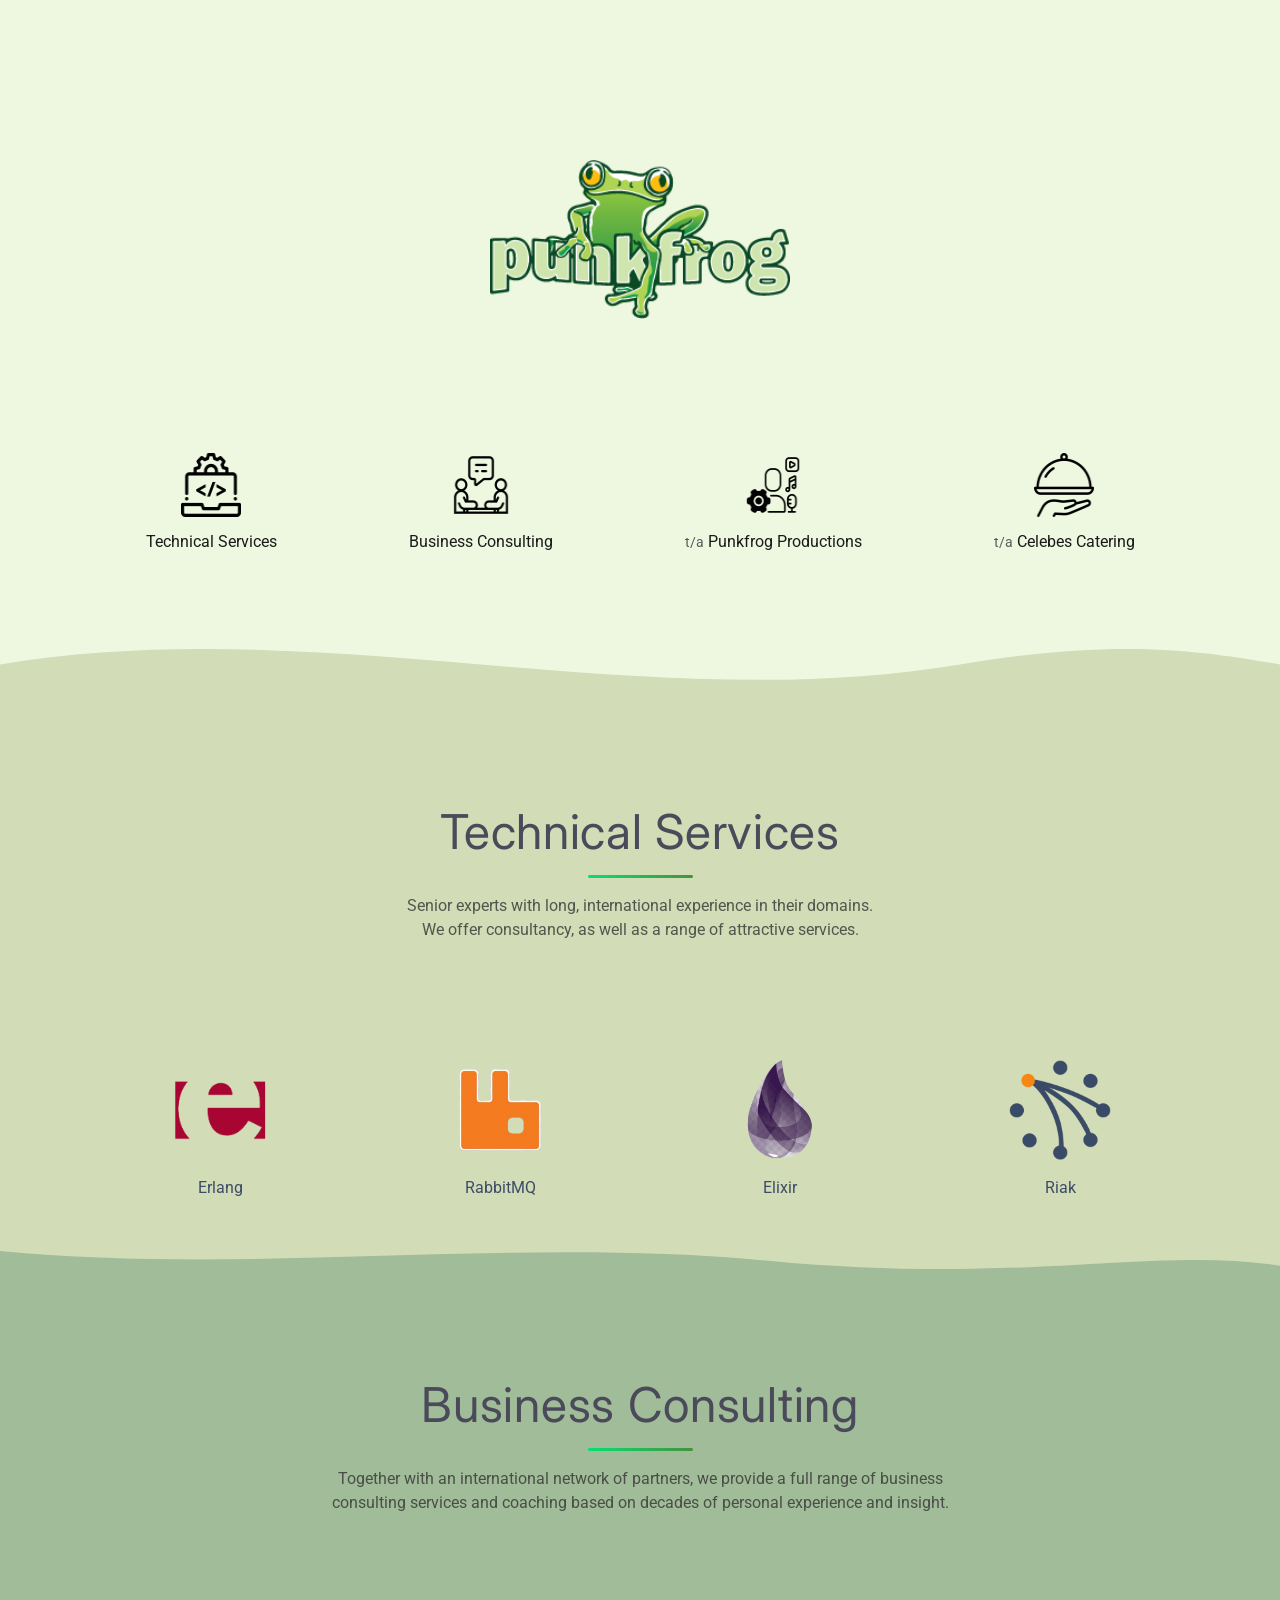
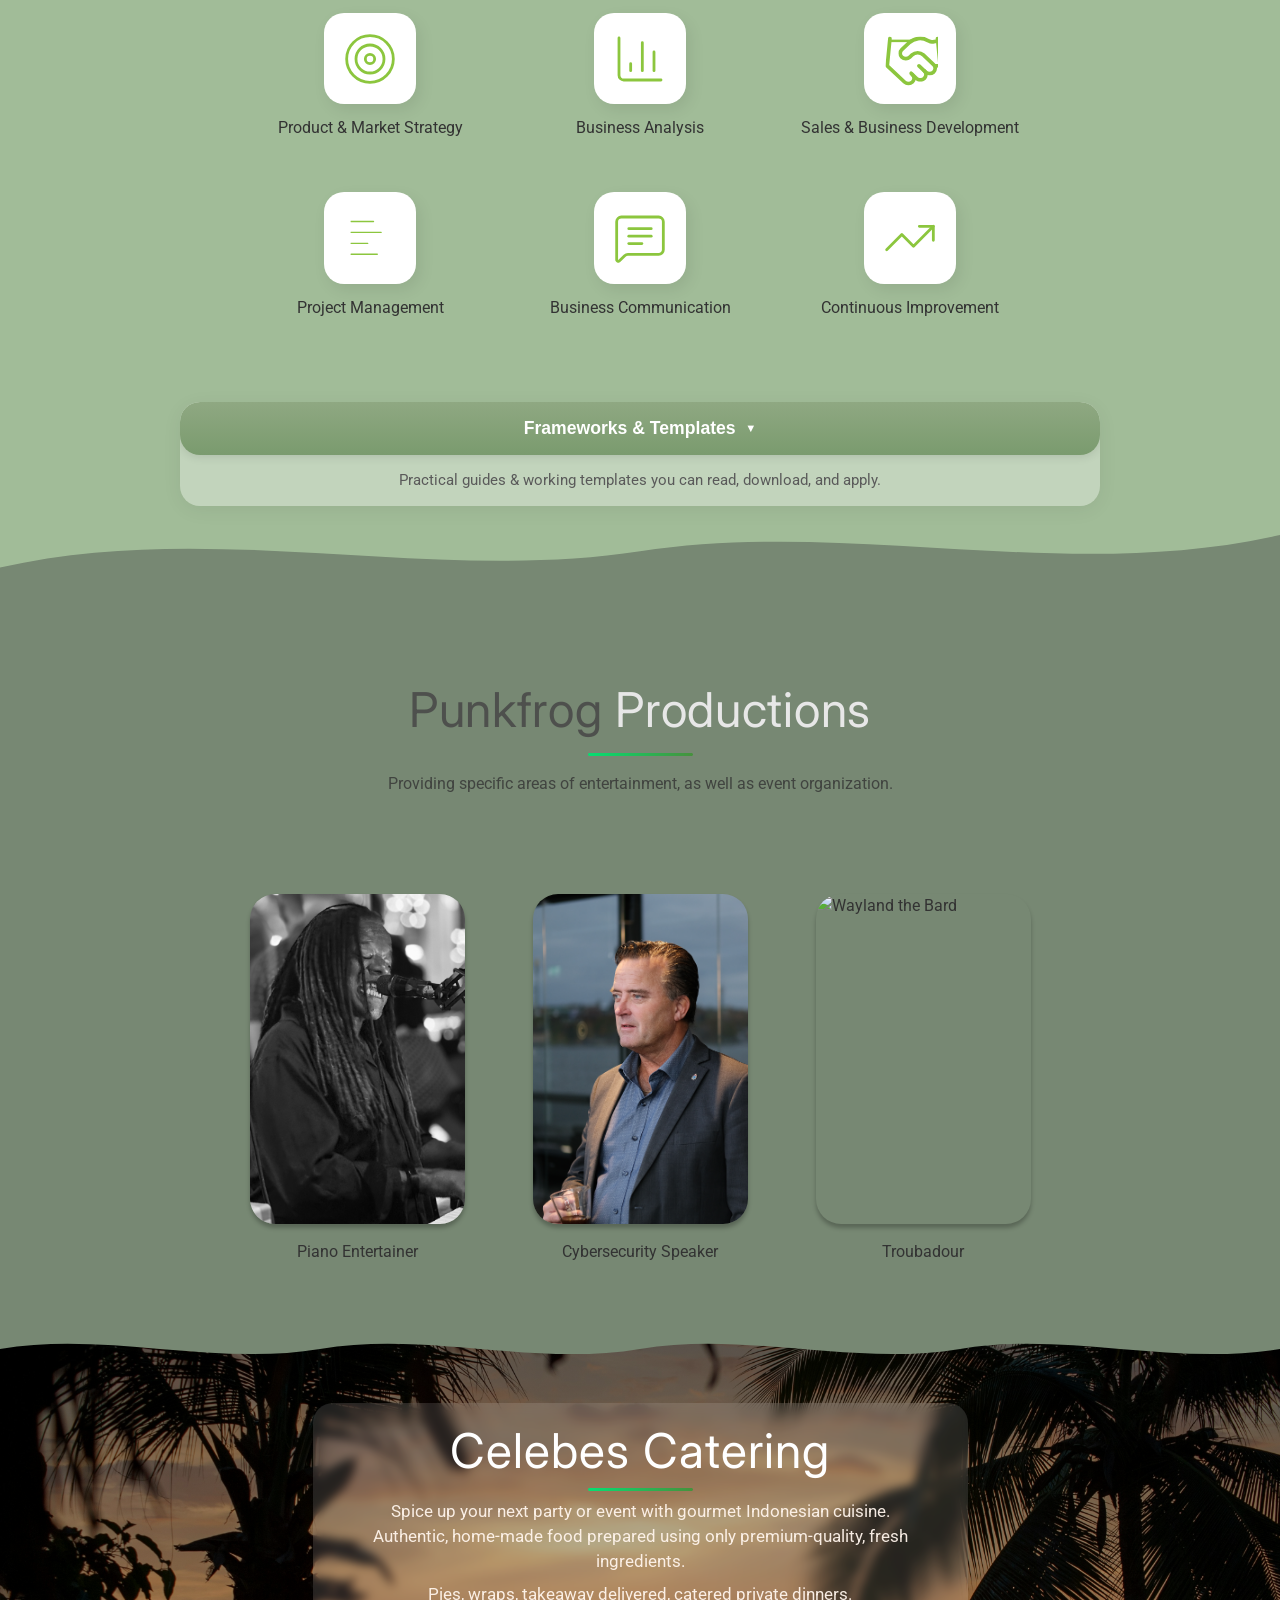
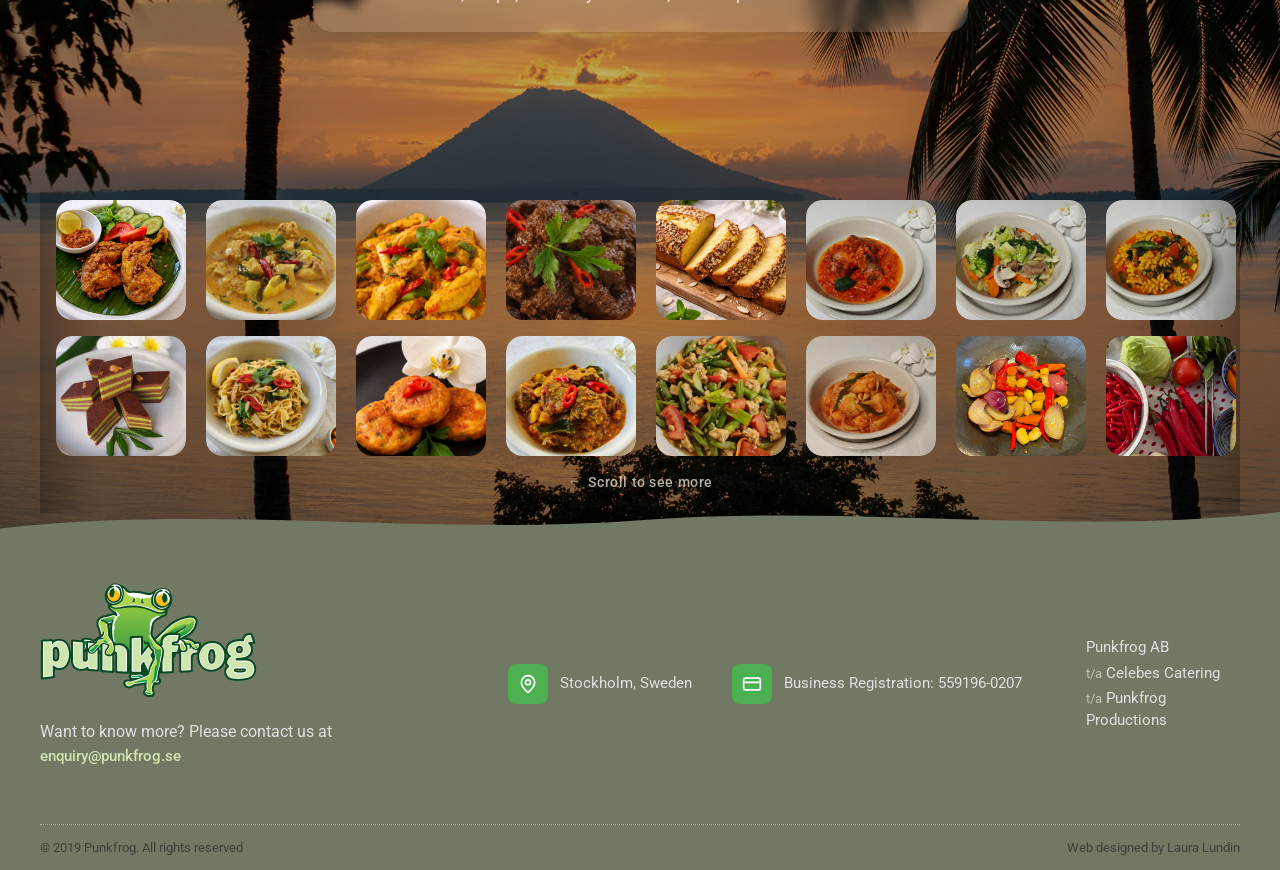
==== index.html @ 9a897f87 "fix carousel" ====
<!DOCTYPE html>
<html lang="en" class="scroll-smooth">

<head>
    <meta charset="UTF-8">
    <meta name="viewport" content="width=device-width, initial-scale=1.0">
    <title>Punkfrog</title>
    <link rel="preconnect" href="https://fonts.googleapis.com">
    <link rel="preconnect" href="https://fonts.gstatic.com" crossorigin>
    <link href="https://fonts.googleapis.com/css2?family=Inter:wght@400;500;600&family=Roboto:wght@400;500&display=swap"
        rel="stylesheet">
    <link rel="stylesheet" href="./style.css">
</head>

<body>
    <!-- ========================================== Hero Section ========================================== -->
    <header id="hero-section">
        <div class="hero-top-row">
            <img src="./Images/PF-logo-Color/pfLogo_XL.png" class="logo" alt="Punkfrog logo">
        </div>
        <nav class="business-lines-container" id="main-nav-menu" aria-label="Main business areas">
            <ul>
                <li class="business-line">
                    <a href="#tech-services-section">
                        <img src="./Images/business-lines-icons/technical-service.png" class="business-line-icon"
                            alt="Technical Services">
                        <span>Technical Services</span></a>
                </li>
                <li class="business-line">
                    <a href="#business-consulting-section">
                        <img src="./Images/business-lines-icons/consulting.png" class="business-line-icon"
                            alt="Business Consulting">
                        <span>Business Consulting</span></a>
                </li>

                <li class="business-line">
                    <a href="#production-section">
                        <img src="./Images/business-lines-icons/pf-production.png" class="business-line-icon"
                            alt="Production">
                        <span><span class="business-line-ta-prefix">t/a</span> Punkfrog Productions</span></a>
                </li>

                <li class="business-line">
                    <a href="#catering-section">
                        <img src="./Images/business-lines-icons/catering.png" class="business-line-icon" alt="Catering">
                        <span><span class="business-line-ta-prefix">t/a</span> Celebes Catering</span></a>
                </li>

            </ul>
        </nav>


        <!-- <button type="button" class="enquiry-button" aria-controls="enquiry-form">
            <img src="./Images/Enquiry-button-icon.svg" class="enquiry-button-icon" alt="Enquiry button icon">
            <span>Enquiry</span>
        </button> -->

    </header>


    <button type="button" class="hamburger-button" id="hamburger-button" aria-label="Open menu" aria-expanded="false"
        aria-controls="hamburger-menu-panel">
        <span class="hamburger-bar"></span>
        <span class="hamburger-bar"></span>
        <span class="hamburger-bar"></span>
    </button>
    <div class="hamburger-menu-panel" id="hamburger-menu-panel" aria-hidden="true">
        <ul>
            <li><a href="#tech-services-section">Technical Services</a></li>
            <li><a href="#business-consulting-section">Business Consulting</a></li>
            <li><a href="#production-section">t/a Punkfrog Productions</a></li>
            <li><a href="#catering-section">t/a Celebes Catering</a></li>
            <li><a href="#footer">Contact</a></li>
        </ul>
    </div>

    <!-- Vector wave separator: hero → technical services -->
    <div class="wave-separator-1" aria-hidden="true">
        <svg class="wave-separator-shape-1" xmlns="http://www.w3.org/2000/svg" viewBox="0 0 1341 77" fill="none"
            preserveAspectRatio="none" aria-hidden="true">
            <path
                d="M0 16.1385C335.25 -39.7669 670.5 72.0439 1005.75 16.1385C1173.38 -11.8142 1257.19 2.16215 1341 16.1385V99.9966H0V16.1385Z"
                fill="#D2DCB6" />
        </svg>
    </div>

    <main>
        <!-- ====================================== Technical Services section ====================================== -->
        <section id="tech-services-section">
            <div class="section-title-container">
                <h2>Technical Services</h2>
                <img src="./Images/section-title-underline.svg" class="section-underline" alt="Section title underline">
                <p class="section-description">Senior experts with long, international experience in their domains.<br>
                    We offer consultancy, as well as a range of attractive services.<br>

                </p>
            </div>
            <!-- Technical services content container -->
            <div class="tech-services-content-container">

                <li>
                    <div class="tech-service-icon-container" aria-label="Erlang">
                        <img src="./Images/Tec-service-icons/erlang-logo.png" alt="Erlang logo">
                        <span>Erlang</span>
                    </div>
                </li>
                <li>
                    <div class="tech-service-icon-container" aria-label="Rabbit MQ">
                        <img src="./Images/Tec-service-icons/rabbitMQ-logo.png" alt="Rabbit MQ logo">
                        <span>RabbitMQ</span>
                    </div>
                </li>
                <li>
                    <div class="tech-service-icon-container" aria-label="Elixir">
                        <img src="./Images/Tec-service-icons/Elixir-logo.png" alt="Elixir logo">
                        <span>Elixir</span>
                    </div>
                </li>
                <li>
                    <div class="tech-service-icon-container" aria-label="Riak">
                        <img src="./Images/Tec-service-icons/riak-logo.png" alt="Riak logo">
                        <span>Riak</span>
                    </div>
                </li>
            </div>

            <!-- <button type="button" class="enquiry-button" aria-controls="enquiry-form">
                <img src="./Images/Enquiry-button-icon.svg" class="enquiry-button-icon" alt="Enquiry button icon">
                <span>Enquiry</span>
            </button> -->

        </section>

        <!-- Vector wave separator: tech services → business consulting -->
        <div class="wave-separator-2" aria-hidden="true">
            <svg class="wave-separator-shape-2" xmlns="http://www.w3.org/2000/svg" viewBox="0 0 1341 99" fill="none"
                preserveAspectRatio="none" aria-hidden="true">
                <path
                    d="M0 0C268.2 54.9432 536.4 -32.9659 804.6 21.9773C1072.8 76.9205 1206.9 -10.9886 1341 32.9659V98.8977H0V0Z"
                    fill="#A1BC98" />
            </svg>
        </div>

        <!-- ====================================== Business Consulting section ======================================= -->
        <section id="business-consulting-section">
            <div class="section-title-container">
                <h2>Business Consulting</h2>
                <img src="./Images/section-title-underline.svg" class="section-underline" alt="Section title underline">
                <p class="section-description">Together with an international network of partners, we provide a full
                    range of business<br>consulting services and coaching based on decades of personal experience and
                    insight.</p>
            </div>

            <div class="business-consulting-layout">
                <div class="business-consulting-content-container">
                    <li class="consulting-item" data-panel-title="Product & Market Strategy" data-panel-items="Validating product & market viability before investment.
                        |Aligning your product and market strategies.
                        |Strategic planning aligned with corporate goals.
">
                        <div class="business-consulting-icon">
                            <div class="business-consulting-icon-box">
                                <img src="./Images/Business-consulting-icons/Product-Market-strategy.svg"
                                    alt="Product & Market Strategy">
                            </div>
                            <span>Product & Market Strategy</span>
                        </div>
                    </li>
                    <li class="consulting-item" data-panel-title="Business Analysis" data-panel-items="Defining requirements and modelling the solution aided by business acumen and experience.

                        |Solution Modelling using Model-Based Software Engineering (MBSE) and Computer-Aided Software Engineering (CASE).
                        |Agile product ownership and management, or transitioning to SAFe.
                        ">
                        <div class="business-consulting-icon">
                            <div class="business-consulting-icon-box">
                                <img src="./Images/Business-consulting-icons/Business-analysis.svg"
                                    alt="Business Analysis">
                            </div>
                            <span>Business Analysis</span>
                        </div>
                    </li>
                    <li class="consulting-item" data-panel-title="Sales & Business Development" data-panel-items="International sales executive - greenfield or expansion.
                    |Designing an efficient sales process supported by CRM.
                    |Setting an effective sales strategy.
                   
                    ">
                        <div class="business-consulting-icon">
                            <div class="business-consulting-icon-box">
                                <img src="./Images/Business-consulting-icons/sales-bd.svg" alt="Sales & BD">
                            </div>
                            <span class="consulting-label-center">Sales & Business Development</span>
                        </div>
                    </li>
                    <li class="consulting-item" data-panel-title="Project Management" data-panel-items="Project rescue – getting back on track, if that is possible and feasible.
                        |Managing difficult projects with a focus on mitigating risk.
                        |Software projects can be delivered on time, and within budget!
                        
                        ">
                        <div class="business-consulting-icon">
                            <div class="business-consulting-icon-box">
                                <img src="./Images/Business-consulting-icons/project-management.svg"
                                    alt="Project Management">
                            </div>
                            <span>Project Management</span>
                        </div>
                    </li>
                    <li class="consulting-item" data-panel-title="Business Communications" data-panel-items="Swedish/English translations – technical, contractual, or business.

                        |Transforming complicated documents into clear, structured communication.
                        |Aligning market messaging with product strategy.
                        ">
                        <div class="business-consulting-icon">
                            <div class="business-consulting-icon-box">
                                <img src="./Images/Business-consulting-icons/business-communications.svg"
                                    alt="Business Communication">
                            </div>
                            <span>Business Communication</span>
                        </div>
                    </li>
                    <li class="consulting-item" data-panel-title="Continuous Improvement" data-panel-items="Establishing a continuous improvement cycle - workshop & coaching.
                    |Creating an effective meeting culture.
                    |Setting metrics to promote the right behaviour for achieving strategic goals.
                    
                     ">
                        <div class="business-consulting-icon">
                            <div class="business-consulting-icon-box">
                                <img src="./Images/Business-consulting-icons/contineous-improvment.svg"
                                    alt="Continuous Improvement">
                            </div>
                            <span>Continuous Improvement</span>
                        </div>
                    </li>
                </div>

                <aside class="business-consulting-detail-panel" id="consulting-detail-panel" aria-hidden="true">
                    <button type="button" class="panel-close-btn" id="consulting-panel-close"
                        aria-label="Close panel">×</button>
                    <h3 class="consulting-panel-title" id="consulting-panel-title"></h3>
                    <ul class="consulting-panel-list" id="consulting-panel-list"></ul>
                </aside>
            </div>

            <!-- Practical Frameworks and Guides (expandable) -->
            <div class="frameworks-wrapper" id="frameworks-wrapper">
                <button type="button" class="frameworks-trigger" id="frameworks-trigger" aria-expanded="false"
                    aria-controls="frameworks-content" aria-label="Show frameworks table">
                    <span class="frameworks-trigger-text">Frameworks & Templates</span>
                    <span class="frameworks-trigger-icon" aria-hidden="true">▼</span>
                </button>
                <p class="frameworks-subline">Practical guides & working templates you can read, download, and apply.
                </p>

                <div class="frameworks-content" id="frameworks-content" aria-hidden="true">
                    <div class="frameworks-table-wrap" role="region" aria-label="Frameworks overview">
                        <table class="frameworks-table">
                            <tbody>
                                <!-- Section 1: Understanding Value -->
                                <tr class="frameworks-section-header">
                                    <th scope="col" class="frameworks-header-num">1</th>
                                    <th scope="col" colspan="2" class="frameworks-header-text">
                                        <span class="frameworks-header-title">Understanding Value</span>
                                        <span class="frameworks-header-desc">Frameworks for clarifying markets,
                                            strategy, and what truly matters before acting</span>
                                    </th>
                                    <th scope="col" class="frameworks-view-header">View & Download</th>
                                    <th scope="col" class="frameworks-download-header" class="download-column">Download
                                    </th>
                                </tr>
                                <tr id="framework-1-1" class="frameworks-row frameworks-row-highlight">
                                    <td class="frameworks-id">1-1</td>
                                    <td class="frameworks-name">Market Value Chains™</td>
                                    <td class="frameworks-desc">A strategic framework for
                                        product and market alignment.</td>
                                    <td class="frameworks-view"><a href="./framework-pdfs/PFWP Market Value Chains.pdf"
                                            alt="Market Value Chains™ PDF" target="_blank" rel="noopener noreferrer"
                                            class="frameworks-download-link">PDF</a></td>
                                    <td class="frameworks-download"></td>
                                </tr>
                                <tr id="framework-1-2" class="frameworks-row">
                                    <td class="frameworks-id">1-2</td>
                                    <td class="frameworks-name">NewBiz™</td>
                                    <td class="frameworks-desc">A discipline for validating product & market viability
                                        before investment.</td>
                                    <td class="frameworks-view"><a href="./framework-pdfs/PFWP NewBiz.pdf"
                                            alt="NewBiz™ PDF" target="_blank" rel="noopener noreferrer"
                                            class="frameworks-download-link">PDF</a></td>
                                    <td class="frameworks-download"></td>
                                </tr>
                                <!-- Section 2: Understanding Behaviour -->
                                <tr class="frameworks-section-header">
                                    <th scope="col" class="frameworks-header-num">2</th>
                                    <th scope="col" colspan="2" class="frameworks-header-text">
                                        <span class="frameworks-header-title">Understanding Behaviour</span>
                                        <span class="frameworks-header-desc">How people, incentives, and organisational
                                            dynamics shape outcomes</span>
                                    </th>
                                    <th scope="col" class="frameworks-view-header">View & Download</th>
                                    <th scope="col" class="frameworks-download-header" class="download-column">Download
                                    </th>
                                </tr>
                                <tr id="framework-2-1" class="frameworks-row frameworks-row-highlight">
                                    <td class="frameworks-id">2-1</td>
                                    <td class="frameworks-name">Creathorn's Law™</td>
                                    <td class="frameworks-desc">Metrics shape behaviour to achieve goals.

                                    </td>
                                    <td class="frameworks-view"><a href="./framework-pdfs/PFWP Creathorn's Law.pdf"
                                            alt="Creathorn's Law™ PDF" target="_blank" rel="noopener noreferrer"
                                            class="frameworks-download-link">PDF</a></td>
                                    <td class="frameworks-download"></td>
                                </tr>
                                <tr id="framework-2-2" class="frameworks-row">
                                    <td class="frameworks-id">2-2</td>
                                    <td class="frameworks-name">Effective Meeting Culture</td>
                                    <td class="frameworks-desc">Structuring meetings to produce decisions, alignment,
                                        and action.
                                    </td>
                                    <td class="frameworks-view"></td>
                                    <td class="frameworks-download"></td>
                                </tr>
                                <!-- Section 3: Designing Execution -->
                                <tr class="frameworks-section-header">
                                    <th scope="col" class="frameworks-header-num">3</th>
                                    <th scope="col" colspan="2" class="frameworks-header-text">
                                        <span class="frameworks-header-title">Designing Execution</span>
                                        <span class="frameworks-header-desc">Structured systems that translate insight
                                            into action</span>
                                    </th>
                                    <th scope="col" class="frameworks-view-header">View & Download</th>
                                    <th scope="col" class="frameworks-download-header" class="download-column">Download
                                    </th>
                                </tr>
                                <tr id="framework-3-1" class="frameworks-row frameworks-row-highlight">
                                    <td class="frameworks-id">3-1</td>
                                    <td class="frameworks-name">Performance Metric Framework™</td>
                                    <td class="frameworks-desc">A behaviour-first approach to
                                        performance metrics.</td>
                                    <td class="frameworks-view"><a href="./framework-pdfs/PFWP Metric Framework.pdf"
                                            alt="Performance Metric Framework™ PDF" target="_blank"
                                            rel="noopener noreferrer" class="frameworks-download-link">PDF</a></td>
                                    <td class="frameworks-download"></td>
                                </tr>
                                <tr id="framework-3-2" class="frameworks-row">
                                    <td class="frameworks-id">3-2</td>
                                    <td class="frameworks-name">Punkfrog Sales Process™</td>
                                    <td class="frameworks-desc">A structured funnel process for effective and efficient
                                        sales execution.
                                    </td>
                                    <td class="frameworks-view"><a href="./framework-pdfs/PFWP Sales Process.pdf"
                                            alt="Punkfrog Sales Process™ PDF" target="_blank" rel="noopener noreferrer"
                                            class="frameworks-download-link">PDF</a></td>
                                    <td class="frameworks-download"></td>
                                </tr>
                                <tr id="framework-3-3" class="frameworks-row">
                                    <td class="frameworks-id">3-3</td>
                                    <td class="frameworks-name">BRISK Analysis™</td>
                                    <td class="frameworks-desc">A rapid Brief Risk template for identifying and
                                        assessing key risks.
                                    </td>
                                    <td class="frameworks-view">
                                        <a href="./framework-pdfs/PFWP BRISK.pdf" alt="BRISK Analysis™ PDF"
                                            target="_blank" rel="noopener noreferrer"
                                            class="frameworks-download-link">PDF</a>
                                        <a href="./framework-pdfs/PFWP BRISK.xlsx" alt="BRISK Analysis™ XLSX"
                                            target="_blank" rel="noopener noreferrer"
                                            class="frameworks-download-link download-link-template-mobile">Template</a>
                                    </td>
                                    <td class="frameworks-download">
                                        <a href="./framework-pdfs/PFWP BRISK.xlsx" alt="BRISK Analysis™ XLSX"
                                            target="_blank" rel="noopener noreferrer"
                                            class="frameworks-download-link download-link-template">Template</a>
                                    </td>
                                </tr>
                                <!-- Section 4: Practical Tools -->
                                <tr class="frameworks-section-header">
                                    <th scope="col" class="frameworks-header-num">4</th>
                                    <th scope="col" colspan="2" class="frameworks-header-text">
                                        <span class="frameworks-header-title">Practical Tools</span>
                                        <span class="frameworks-header-desc">Templates and tools for day-to-day
                                            execution</span>
                                    </th>
                                    <th scope="col" class="frameworks-view-header">View & Download</th>
                                    <th scope="col" class="frameworks-download-header" class="download-column">Download
                                    </th>
                                </tr>
                                <tr id="framework-4-1" class="frameworks-row">
                                    <td class="frameworks-id">4-1</td>
                                    <td class="frameworks-name">Action log</td>
                                    <td class="frameworks-desc">An effective tool for tracking commitments and actions.
                                    </td>
                                    <td class="frameworks-view">
                                        <a href="./framework-pdfs/PFWP Action Log.pdf" alt="Action log PDF"
                                            target="_blank" rel="noopener noreferrer"
                                            class="frameworks-download-link">PDF</a>
                                        <a href="./framework-pdfs/PFWP Action Log.xlsx" alt="Action log XLSX"
                                            target="_blank" rel="noopener noreferrer"
                                            class="frameworks-download-link download-link-template-mobile">Template</a>
                                    </td>
                                    <td class="frameworks-download">
                                        <a href="./framework-pdfs/PFWP Action Log.xlsx" alt="Action log XLSX"
                                            target="_blank" rel="noopener noreferrer"
                                            class="frameworks-download-link download-link-template">Template</a>
                                    </td>
                                </tr>
                                <tr id="framework-4-2" class="frameworks-row">
                                    <td class="frameworks-id">4-2</td>
                                    <td class="frameworks-name">Sales QREF™</td>
                                    <td class="frameworks-desc">A concise quick-reference of essential sales
                                        information.
                                    </td>
                                    <td class="frameworks-view"><a href="./framework-pdfs/PFWP Sales QREF.pdf"
                                            alt="Sales QREF™ PDF" target="_blank" rel="noopener noreferrer"
                                            class="frameworks-download-link">PDF</a></td>
                                    <td class="frameworks-download"></td>
                                </tr>
                                <tr id="framework-4-3" class="frameworks-row">
                                    <td class="frameworks-id">4-3</td>
                                    <td class="frameworks-name">Responsibility chart (RACI)</td>
                                    <td class="frameworks-desc">A clear framework for assigning roles and
                                        accountability.
                                    </td>
                                    <td class="frameworks-view">
                                        <a href="./framework-pdfs/PFWP RACI.pdf" alt="RACI PDF" target="_blank"
                                            rel="noopener noreferrer" class="frameworks-download-link">PDF</a>
                                        <a href="./framework-pdfs/PFWP RACI.xlsx" alt="RACI XLSX" target="_blank"
                                            rel="noopener noreferrer"
                                            class="frameworks-download-link download-link-template-mobile">Template</a>
                                    </td>
                                    <td class="frameworks-download">
                                        <a href="./framework-pdfs/PFWP RACI.xlsx" alt="RACI XLSX" target="_blank"
                                            rel="noopener noreferrer"
                                            class="frameworks-download-link download-link-template">Template</a>
                                    </td>
                                </tr>
                                <tr id="framework-4-4" class="frameworks-row">
                                    <td class="frameworks-id">4-4</td>
                                    <td class="frameworks-name">Annual Plan</td>
                                    <td class="frameworks-desc">A template for co-ordinating key events, commitments,
                                        and interactions across a company.</td>
                                    <td class="frameworks-view">
                                        <a href="./framework-pdfs/PFWP Annual Plan.pdf" alt="Annual Plan PDF"
                                            target="_blank" rel="noopener noreferrer"
                                            class="frameworks-download-link">PDF</a>
                                        <a href="./framework-pdfs/PFWP Annual Plan.xlsx" alt="Annual Plan XLSX"
                                            target="_blank" rel="noopener noreferrer"
                                            class="frameworks-download-link download-link-template-mobile">Template</a>
                                    </td>
                                    <td class="frameworks-download">
                                        <a href="./framework-pdfs/PFWP Annual Plan.xlsx" alt="Annual Plan XLSX"
                                            target="_blank" rel="noopener noreferrer"
                                            class="frameworks-download-link download-link-template">Template</a>
                                    </td>
                                </tr>
                            </tbody>
                        </table>

                    </div>
                </div>
            </div>

            <!-- <button type="button" class="enquiry-button" aria-controls="enquiry-form">
                <img src="./Images/Enquiry-button-icon.svg" class="enquiry-button-icon" alt="Enquiry button icon">
                <span>Enquiry</span>
            </button> -->
        </section>



        <!-- Vector wave separator: business consulting → production -->
        <div class="wave-separator-3" aria-hidden="true">
            <svg class="wave-separator-shape-3" xmlns="http://www.w3.org/2000/svg" viewBox="0 0 1341 80" fill="none"
                preserveAspectRatio="none" aria-hidden="true">
                <path d="M0 40C223.5 -20 447 60 670.5 20C894 -20 1117.5 60 1341 0V80H0V40Z" fill="#778873" />
            </svg>
        </div>

        <!-- ========================================= Production section ========================================= -->
        <section id="production-section">
            <div class="section-title-container">
                <h2><span class="production-title-brand">Punkfrog</span> Productions</h2>
                <img src="./Images/section-title-underline.svg" class="section-underline" alt="Section title underline">
                <p class="section-description">Providing specific areas of entertainment, as well as event organization.
                </p>
            </div>

            <div class="production-layout">
                <div class="production-content-container">
                    <li>
                        <div class="production-content production-item" data-production-title="Norman Levene"
                            data-production-description="Norman is a seasoned professional with 20 years' international experience as a piano entertainer. 
                            His popular repertoire covers blues, rock, pop, ballads, and jazz standards."
                            data-production-link="https://www.normanlevene.com"
                            data-production-link-label="See his performance showreel at:">
                            <img src="./Images/Production-pictures/Piano-photo.jpg" alt="A piano player">
                            <span>Piano Entertainer</span>
                        </div>
                    </li>
                    <li>
                        <div class="production-content production-content--jan production-item"
                            data-production-title="Jan Olsson" data-production-subtitle="Police Superintendent / Operations Developer
National Operative Police Authority (NOA)
SC3 (Swedish Cybercrime Centre) / National IT-Crime Centre" data-production-description="Jan has worked as a police officer for more than 30 years, including 15 years with internet-related crime. He is a national expert on fraud, and helped start the National Fraud Centre in Sweden. His emphasis on cross-border co-operation has led to international participation with Interpol, Europol, Enisa, and most PPP organisations in Europe. He sits on the board of ECCFI and the MRC LE commission.

In Europe. North America, Jan is a popular speaker and panel debater delivering his unique insights into the technical and human aspects of cybercrime, fraud, cybersecurity, and the consequences of digitalisation — with the focus being on prevention. 
In 2022, he was awarded &quot;Security Profile of the Year&quot;.">
                            <img src="./Images/Production-pictures/jan_olsson.jpg"
                                alt="Jan Olsson, cybersecurity speaker">
                            <span>Cybersecurity Speaker</span>
                        </div>
                    </li>
                    <li>
                        <div class="production-content production-item" data-production-description="Wayland plays traditional folk music from England, Scotland, Ireland & Australia at intimate venues and private parties.
                             
                        He also covers popular music from 1950s to 1970s … and occasionally this century!">
                            <img src="./Images/Production-pictures/Wayland-handbill.png" alt="Wayland the Bard">
                            <span>Troubadour</span>
                        </div>
                    </li>
                </div>

                <aside class="production-detail-panel" id="production-detail-panel" aria-hidden="true">
                    <button type="button" class="panel-close-btn" id="production-panel-close"
                        aria-label="Close panel">×</button>
                    <div class="production-panel-left">
                        <img class="production-panel-img" id="production-panel-img" src="" alt="">
                        <h3 class="production-panel-title" id="production-panel-title"></h3>
                    </div>
                    <div class="production-panel-right">
                        <p class="production-panel-subtitle" id="production-panel-subtitle" aria-hidden="true"></p>
                        <p class="production-panel-description" id="production-panel-description"></p>
                        <p class="production-panel-link-wrap" id="production-panel-link-wrap">
                            <a class="production-panel-link" id="production-panel-link" href="" target="_blank"
                                rel="noopener noreferrer"></a>
                        </p>
                    </div>
                </aside>
            </div>

            <!-- <button type="button" class="enquiry-button" aria-controls="enquiry-form">
                <img src="./Images/Enquiry-button-icon.svg" class="enquiry-button-icon" alt="Enquiry button icon">
                <span>Enquiry</span>
            </button> -->
        </section>

        <!-- Vector wave separator: production → catering -->
        <div class="wave-separator-4" aria-hidden="true">
            <svg class="wave-separator-shape-4" xmlns="http://www.w3.org/2000/svg" viewBox="0 0 1341 60" fill="none"
                preserveAspectRatio="none" aria-hidden="true">
                <path
                    d="M0 53.8893C111.75 35.9262 223.5 71.8524 335.25 53.8893C447 35.9262 558.75 71.8524 670.5 53.8893C782.25 35.9262 894 71.8524 1005.75 53.8893C1117.5 35.9262 1229.25 71.8524 1341 53.8893V0H0V53.8893Z"
                    fill="#778873" />
            </svg>
        </div>
        <!-- ========================================== Catering section ========================================= -->
        <section id="catering-section">
            <div class="catering-section-inner">
                <div class="section-title-container catering-title-container">
                    <h2 class="catering-headline"> <span class="catering-headline"> Celebes Catering</span></h2>
                    <img src="./Images/section-title-underline.svg" class="section-underline catering-underline" alt="">
                    <p class="catering-tagline" class="section-description">Spice up your next party or event with
                        gourmet Indonesian cuisine. Authentic, home-made food prepared using only premium-quality, fresh
                        ingredients.</p>
                    <p class="catering-tagline">Pies, wraps, takeaway delivered, catered private dinners.</p>
                    <!-- <button type="button" class="enquiry-button catering-enquiry-button" aria-controls="enquiry-form">
                        <img src="./Images/Enquiry-button-icon.svg" class="enquiry-button-icon"
                            alt="Enquiry button icon">
                        <span>Enquiry</span>
                    </button> -->
                </div>

                <!-- Food carousel -->
                <div class="food-carousel-wrapper food-carousel-container" aria-label="Food gallery">
                    <div class="food-carousel-track food-carousel-top-line">
                        <div class="food-carousel-track-inner">
                            <div class="food-carousel-item">
                                <img src="./CC Images/Ayam Bakar-1.png" alt="Ayam Bakar">
                                <span class="food-carousel-caption" aria-hidden="true">
                                    <span class="caption-name">Ayam Bakar</span>
                                    <span class="caption-translation">Grilled chicken</span>
                                </span>
                            </div>
                            <div class="food-carousel-item">
                                <img src="./CC Images/Ayam Tuturuga-2.jpg" alt="Ayam Tuturuga">
                                <span class="food-carousel-caption" aria-hidden="true">
                                    <span class="caption-name">Ayam Tuturuga</span>
                                    <span class="caption-translation">Coconut chicken</span>
                                </span>
                            </div>

                            <div class="food-carousel-item">
                                <img src="./CC Images/Ayam Woku-3.jpg" alt="Ayam Woku">
                                <span class="food-carousel-caption" aria-hidden="true">
                                    <span class="caption-name">Ayam Woku</span>
                                    <span class="caption-translation">Chilli chicken</span>
                                </span>
                            </div>
                            <div class="food-carousel-item">
                                <img src="./CC Images/Beef Rendang-4.jpg" alt="Beef Rendang">
                                <span class="food-carousel-caption" aria-hidden="true">
                                    <span class="caption-name">Beef Rendang</span>
                                    <span class="caption-translation">Slow-cooked beef</span>
                                </span>
                            </div>
                            <div class="food-carousel-item">
                                <img src="./CC Images/Bolu Tape-5.png" alt="Bolu Tape">
                                <span class="food-carousel-caption" aria-hidden="true">
                                    <span class="caption-name">Bolu Tape</span>
                                    <span class="caption-translation">Cassava cake</span>
                                </span>
                            </div>
                            <div class="food-carousel-item">
                                <img src="./CC Images/Cakalang Garo Rica-6.jpg" alt="Cakalang Garo Rica">
                                <span class="food-carousel-caption" aria-hidden="true">
                                    <span class="caption-name">Cakalang Garo Rica</span>
                                    <span class="caption-translation">Hot & spicy skipjack tuna
                                    </span>
                                </span>
                            </div>
                            <div class="food-carousel-item">
                                <img src="./CC Images/Cap Cae Bakso Sapi-7.jpg" alt="Cap Cae Bakso Sapi">
                                <span class="food-carousel-caption" aria-hidden="true">
                                    <span class="caption-name">Cap Cay Bakso Sapi</span>
                                    <span class="caption-translation">Beef meatballs with stir-fried vegetables</span>
                                </span>
                            </div>
                            <div class="food-carousel-item">
                                <img src="./CC Images/Cumi Woku-8.jpg" alt="Cumi Woku">
                                <span class="food-carousel-caption" aria-hidden="true">
                                    <span class="caption-name">Cumi Woku</span>
                                    <span class="caption-translation">Chilli squid</span>
                                </span>
                            </div>
                            <div class="food-carousel-item">
                                <img src="./CC Images/Ikan Pepes-9.jpg" alt="Ikan Pepes">
                                <span class="food-carousel-caption" aria-hidden="true">
                                    <span class="caption-name">Ikan Pepes</span>
                                    <span class="caption-translation">Spicy fish</span>
                                </span>
                            </div>
                            <div class="food-carousel-item">
                                <img src="./CC Images/Ikan Tuna Woku-10.jpg" alt="Ikan Tuna Woku">
                                <span class="food-carousel-caption" aria-hidden="true">
                                    <span class="caption-name">Ikan Tuna Woku</span>
                                    <span class="caption-translation">Chilli tuna</span>
                                </span>
                            </div>


                        </div>
                    </div>

                    <!-- Second food carousel row -->
                    <div class="food-carousel-track food-carousel-bottom-line">
                        <div class="food-carousel-track-inner">
                            <div class="food-carousel-item">
                                <img src="./CC Images/Kue Balapis-11.jpg" alt="Kue Balapis">
                                <span class="food-carousel-caption" aria-hidden="true">
                                    <span class="caption-name">Kue Balapis</span>
                                    <span class="caption-translation">Pandan, coconut & chocolate</span>
                                </span>
                            </div>
                            <div class="food-carousel-item">
                                <img src="./CC Images/Mie Goreng-12.jpg" alt="Mie Goreng">
                                <span class="food-carousel-caption" aria-hidden="true">
                                    <span class="caption-name">Mie Goreng</span>
                                    <span class="caption-translation">Fried noodles</span>
                                </span>
                            </div>
                            <div class="food-carousel-item">
                                <img src="./CC Images/Perkedel Kentang-13.jpg" alt="Perkedel Kentang">
                                <span class="food-carousel-caption" aria-hidden="true">
                                    <span class="caption-name">Perkedel Kentang</span>
                                    <span class="caption-translation">Potato & corned beef fritters</span>
                                </span>
                            </div>
                            <div class="food-carousel-item">
                                <img src="./CC Images/Sapi Garo Rica-14.jpg" alt="Sapi Garo Rica">
                                <span class="food-carousel-caption" aria-hidden="true">
                                    <span class="caption-name">Sapi Garo Rica</span>
                                    <span class="caption-translation">Hot & spicy beef</span>
                                </span>
                            </div>
                            <div class="food-carousel-item">
                                <img src="./CC Images/Tempeh & Buncis-15.jpg" alt="Tempeh & Buncis">
                                <span class="food-carousel-caption" aria-hidden="true">
                                    <span class="caption-name">Tempeh & Buncis</span>
                                    <span class="caption-translation">Fermented soya & green beans</span>
                                </span>
                            </div>
                            <div class="food-carousel-item">
                                <img src="./CC Images/Udang Asam Manis-16.jpg" alt="Udang Asam Manis">
                                <span class="food-carousel-caption" aria-hidden="true">
                                    <span class="caption-name">Udang Asam Manis</span>
                                    <span class="caption-translation">Sweet & sour prawns
                                    </span>
                                </span>
                            </div>
                            <div class="food-carousel-item">
                                <img src="./CC Images/Z1-17.jpg" alt="fresh ingredients">

                            </div>
                            <div class="food-carousel-item">
                                <img src="./CC Images/Z2-18.jpg" alt="fresh ingredients">

                            </div>
                            <div class="food-carousel-item">
                                <img src="./CC Images/Z3-19.jpg" alt="fresh ingredients">

                            </div>
                            <div class="food-carousel-item">
                                <img src="./CC Images/Z4-20.jpg" alt="fresh ingredients">

                            </div>

                        </div>
                    </div>

                    <p class="food-carousel-scroll-hint" role="note">
                        <span class="food-carousel-scroll-hint__icon" aria-hidden="true">↔</span>
                        Scroll to see more
                    </p>

                </div>


            </div>
        </section>

    </main>

    <!-- Vector wave separator: catering → footer -->
    <div class="wave-separator-5" aria-hidden="true">
        <svg class="wave-separator-shape-5" xmlns="http://www.w3.org/2000/svg" viewBox="0 0 1342 42" fill="none"
            preserveAspectRatio="none" aria-hidden="true">
            <path
                d="M0 20.8723C223.667 -10.4361 447.333 31.3084 671 10.4361C894.667 -10.4361 1118.33 31.3084 1342 0V41.7445H0V20.8723Z"
                fill="#717863" />
        </svg>
    </div>

    <!-- ========================================== Footer section ========================================== -->
    <footer id="footer" class="footer-section">
        <section class="footer-content-container">
            <div class="footer-brand">
                <a href="#hero-section"><img src="./Images/PF-logo-Color/pfLogo_L.png" class="footer-logo"
                        alt="Punkfrog logo"></a>
                <p class="footer-enquiry-text">Want to know more? Please contact us at<br><span
                        class="email-link">enquiry@punkfrog.se</span></p>
            </div>

            <div class="footer-contact-container">
                <div class="footer-contact">
                    <div class="footer-contact-icon-box">
                        <img src="./Images/footer-icon/locaion-icon.svg" class="footer-contact-icon" alt="Location">
                    </div>
                    <span class="footer-contact-text">Stockholm, Sweden</span>
                </div>
                <div class="footer-contact">
                    <div class="footer-contact-icon-box">
                        <img src="./Images/footer-icon/business-reg.svg" class="footer-contact-icon"
                            alt="Business registration">
                    </div>
                    <span class="footer-contact-text">Business Registration: 559196-0207</span>
                </div>
            </div>
            <div class="footer-trading-as" aria-label="Registered trading names">
                <span>Punkfrog AB</span>
                <span><span class="footer-ta-prefix">t/a</span> Celebes Catering</span>
                <span><span class="footer-ta-prefix">t/a</span> Punkfrog Productions</span>
            </div>
        </section>

        <div class="footer-separator" aria-hidden="true"></div>

        <section class="footer-copyright-container">
            <span class="footer-copyright-text">© 2019 Punkfrog. All rights reserved</span>
            <span class="footer-designer">Web designed by Laura Lundin</span>
        </section>
    </footer>

    <div class="back-to-top-button" id="back-to-top-button" aria-hidden="true">
        <a href="#hero-section" aria-label="Back to top">
            <span aria-hidden="true">🔝</span>
        </a>
    </div>

    <script src="./script.js"></script>
</body>

</html>
---- style.css ----
/* ========== Global styles ========== */

html {
  overflow-x: hidden;
}

body {
  margin: 0;
  font-family: "Roboto", sans-serif;
  font-size: 16px;
  line-height: 1.5;
  color: #333;
}

li {
  padding: 2px;
  list-style: none;
}

#tech-services-section,
#business-consulting-section,
#production-section,
#catering-section {
  display: flex;
  flex-direction: column;
  align-items: center;
  justify-content: center;
  padding-bottom: 2rem;
}

#tech-services-section h2,
#business-consulting-section h2,
#production-section h2,
#catering-section h2 {
  color: #4a4a5a;
  font-family: Inter;
  font-size: 48px;
  font-weight: 400;
  line-height: 48px; /* 100% */
  letter-spacing: 0.7px;
}

/* ========== Section title container =========*/
.section-title-container {
  display: flex;
  flex-direction: column;
  align-items: center;
  padding: 3rem;
}

.section-title {
  font-size: 2rem;
  font-weight: 600;
  color: #333;
}

.section-underline {
  margin-top: -1.3rem;
  height: 3px;
}

.section-description {
  font-size: 1rem;
  text-align: center;
  color: #333333cc;
}

.wave-separator-1,
.wave-separator-2,
.wave-separator-3,
.wave-separator-4,
.wave-separator-5 {
  display: block;
  overflow: hidden;
  margin-top: -3px;
  margin-bottom: -2px;
  line-height: 0;
  font-size: 0;
}

/* ========== Vector wave separator (hero → tech services) ========== */
.wave-separator-1 {
  background-color: #eef7e0;
}

.wave-separator-shape-1 {
  display: block;
  width: 100%;
  min-height: 56px;
}

/* ========== Vector wave separator (tech services → business consulting) ========== */
.wave-separator-2 {
  background-color: #d2dcb6;
}

.wave-separator-shape-2 {
  display: block;
  width: 100%;
  height: 44px;
}

/* ========== Vector wave separator (business consulting → production) ========== */
.wave-separator-3 {
  background-color: #a1bc98;
}

.wave-separator-shape-3 {
  display: block;
  width: 100%;
  height: 65px;
}

/* ========== Vector wave separator (production → catering) ========== */
.wave-separator-4 {
  position: relative;
  z-index: 2;
  margin-bottom: -2rem;
}

.wave-separator-shape-4 {
  display: block;
  width: 100%;
  height: 60px;
}

/* ========== Vector wave separator (catering → footer) ========== */
.wave-separator-5 {
  position: relative;
  margin-top: -17px;
}

.wave-separator-shape-5 {
  display: block;
  width: 100%;
  height: 33px;
}

/* ========== Enquiry button ========== */
.enquiry-button {
  display: inline-flex;
  align-items: center;
  gap: 0.7rem;
  padding: 0.5rem 2rem;
  background-color: rgb(36 145 36 / 99%);
  color: #ffffff;
  border: none;
  border-radius: 19px;
  font-size: 1rem;
  font-weight: 550;
  cursor: pointer;
  box-shadow: 0 4px 12px rgba(0, 0, 0, 0.15);
}

main .enquiry-button:not(.catering-enquiry-button) {
  margin: 3rem 0;
}

.enquiry-button:hover {
  background-color: #1f571f;
  box-shadow: 0 6px 16px rgba(0, 0, 0, 0.2);
  transform: scale(1.08);
}

.enquiry-button-icon {
  width: 24px;
  height: 24px;
  margin: 0;
}

.enquiry-button span {
  text-align: center;
}

/* ========== Hero Section styles ========== */
#hero-section {
  display: flex;
  flex-direction: column;
  align-items: center;
  gap: 6rem;
  padding: 5rem 2rem;
  background-color: #eef7e0;
}

#hero-section .logo {
  margin-top: 5rem;
  width: 300px;
}

.business-lines-container {
  display: flex;
  justify-content: center;
}

.business-lines-container ul {
  display: flex;
  gap: 6rem;
  padding: 0;
  margin: 0;
}

.business-line a {
  display: flex;
  flex-direction: column;
  align-items: center;
  text-decoration: none;
  color: #1a1a1a;
  padding: 1rem;
}

.business-line-ta-prefix {
  color: #5a5a5a;
  font-size: 0.85em;
}

.business-line a:hover,
.business-line-icon:hover {
  transform: scale(1.05);
}

.business-line-icon {
  width: 60px;
  height: 64px;
  padding: 0.8rem;
}

/* ========== Technical Services section styles========== */
#tech-services-section {
  background-color: #d2dcb6;
  gap: 2rem;
}

.tech-services-content-container {
  display: flex;
  flex-direction: row;
  gap: 6rem;
}

.tech-service-icon-container {
  display: flex;
  flex-direction: column;
  align-items: center;
  justify-content: center;
  gap: 1rem;
  width: 180px;
  height: 180px;
  cursor: pointer;
}

.tech-service-icon-container img {
  height: 100px;
}

.tech-service-icon-container span {
  font-size: 1rem;
  color: #3d4c67;
}

/* ========== Business Consulting section styles ========== */

#business-consulting-section {
  background-color: #a1bc98;
  gap: 2rem;
}

#business-consulting-section.layout-panel-active .business-consulting-layout {
  justify-content: flex-start;
}

.business-consulting-layout {
  position: relative;
  display: flex;
  justify-content: center;
  width: 100%;
  max-width: 1100px;
}

.business-consulting-content-container {
  display: grid;
  grid-template-rows: repeat(2, 1fr);
  grid-template-columns: repeat(3, 1fr);
  gap: 3rem;
}

.business-consulting-icon {
  display: flex;
  flex-direction: column;
  align-items: center;
  gap: 0.75rem;
}

.consulting-label-center {
  text-align: center;
}

.consulting-item {
  cursor: pointer;
}

.business-consulting-icon-box {
  display: flex;
  padding: 1.1rem;
  background-color: #ffffff;
  border-radius: 20px;
  box-shadow: 4px 6px 16px rgba(0, 0, 0, 0.08);
}

/* Hover state on icon box */
.consulting-item:hover .business-consulting-icon-box {
  background-color: #7a9b6e;
}
.consulting-item:hover .business-consulting-icon-box img {
  filter: brightness(0) invert(1);
}

.business-consulting-icon-box img {
  width: 56px;
  height: 56px;
  transition: filter 0.2s ease;
}

/* Slide-in detail panel  */
.business-consulting-detail-panel {
  position: absolute;
  right: -78px;
  width: 320px;
  min-height: 150px;
  padding: 1.5rem 1.75rem;
  background-color: #8fa882;
  border-radius: 16px;
  box-shadow: -4px 4px 20px rgba(0, 0, 0, 0.1);
  transform: translateX(100%);
  visibility: hidden;
  transition:
    transform 0.3s ease,
    opacity 0.25s ease,
    visibility 0.25s ease;
  z-index: 10;
}

.business-consulting-detail-panel.is-visible {
  transform: translateX(0);
  opacity: 1;
  visibility: visible;
}

.panel-close-btn {
  position: absolute;
  top: 0.75rem;
  right: 0.75rem;
  width: 2rem;
  height: 2rem;
  border: none;
  border-radius: 50%;
  background: rgba(0, 0, 0, 0.15);
  color: #1f2a1c;
  font-size: 1.4rem;
  cursor: pointer;
  transition:
    background 0.2s ease,
    transform 0.2s ease,
    box-shadow 0.2s ease;
}

.panel-close-btn:hover {
  background: rgba(0, 0, 0, 0.28);
  transform: scale(1.1);
  box-shadow: 0 2px 8px rgba(0, 0, 0, 0.2);
}

.panel-close-btn:active,
.business-consulting-detail-panel .panel-close-btn:active,
.production-detail-panel .panel-close-btn:active {
  background: rgba(0, 0, 0, 0.35);
  transform: scale(0.96);
}

.consulting-panel-title {
  margin: 0 0 1rem 0;
  padding-right: 2rem;
}

.consulting-panel-list {
  margin: 0;
  padding: 0;
  list-style: none;
}

.consulting-panel-list li {
  position: relative;
  padding-left: 1.5rem;
  font-size: 0.95rem;
}

.consulting-panel-list li::before {
  content: "✓";
  position: absolute;
  left: 0;
  color: #49763b;
  font-weight: bold;
  font-size: 1rem;
}

/* ========== Practical Frameworks and Guides (Business Consulting) ========== */

.frameworks-wrapper {
  width: 100%;
  max-width: 920px;
  margin: 3rem 1.5rem 0;
  padding: 0;
  background: rgba(255, 255, 255, 0.35);
  border-radius: 20px;
  box-shadow: 0 4px 20px rgba(0, 0, 0, 0.06);
  overflow: hidden;
}

/* Trigger button: "Frameworks" — click to expand */
.frameworks-trigger {
  display: flex;
  align-items: center;
  justify-content: center;
  gap: 0.6rem;
  width: 100%;
  padding: 1rem 1.5rem;
  background: linear-gradient(180deg, #8fa882 0%, #7a9b6e 100%);
  color: #fff;
  border: none;
  border-radius: 20px;
  font-size: 1.1rem;
  font-weight: 600;
  cursor: pointer;
  box-shadow: 0 2px 10px rgba(0, 0, 0, 0.1);
  transition:
    background 0.2s ease,
    box-shadow 0.2s ease,
    transform 0.15s ease;
}

.frameworks-trigger:hover {
  background: linear-gradient(180deg, #7a9b6e 0%, #6b8f5c 100%);
  box-shadow: 0 4px 14px rgba(0, 0, 0, 0.15);
}

.frameworks-trigger:focus-visible {
  outline: 2px solid #2d3a2a;
  outline-offset: 2px;
}

.frameworks-trigger-icon {
  display: inline-block;
  font-size: 0.7rem;
  transition: transform 0.35s ease;
}

.frameworks-wrapper.is-expanded .frameworks-trigger-icon {
  transform: rotate(180deg);
}

.frameworks-subline {
  margin: 0.9rem 0;
  font-size: 0.95rem;
  text-align: center;
  color: var(--text-muted, #5a5a5a);
}

/* Collapsible content */
.frameworks-content {
  max-height: 0;
  overflow: hidden;
  opacity: 0;
  padding: 0 1.25rem 0;
  transition:
    max-height 0.45s ease-out,
    opacity 0.3s ease-out,
    padding 0.35s ease;
}

.frameworks-wrapper.is-expanded .frameworks-content {
  max-height: 1260px;
  opacity: 1;
  padding: 0 1.25rem 1.5rem;
  transition:
    max-height 0.5s ease-in,
    opacity 0.35s ease-in 0.05s,
    padding 0.35s ease;
}

.frameworks-table-wrap {
  overflow-x: auto;
  border-radius: 16px;
  box-shadow:
    0 4px 16px rgba(0, 0, 0, 0.08),
    0 0 0 1px rgba(0, 0, 0, 0.06);
  width: 100%;
}

.frameworks-table {
  width: 100%;
  border-spacing: 0;
  font-size: 0.9rem;
}

.frameworks-table th,
.frameworks-table td {
  border: 1px solid rgba(0, 0, 0, 0.08);
  padding: 0.55rem 0.85rem;
  transition: background-color 0.2s ease;
}

.frameworks-table tbody tr.frameworks-row:hover td {
  background-color: #f2f7ef;
}

.frameworks-section-header th {
  background-color: #90b98a;
  color: #fff;
}

.frameworks-id,
.frameworks-view,
.frameworks-download {
  text-align: center;
}

.frameworks-header-title,
.frameworks-header-desc,
.frameworks-name,
.frameworks-desc {
  text-align: left;
}

.frameworks-header-title {
  display: block;
  font-size: 1rem;
  font-weight: 600;
  margin-bottom: 0.25rem;
  line-height: 1.3;
}

.frameworks-header-desc {
  display: block;
  font-size: 0.85rem;
  font-weight: 400;
  opacity: 0.95;
}

.frameworks-row td {
  background-color: #fff;
}

.frameworks-row:nth-child(odd) td {
  background-color: #fcfdfb;
}

.frameworks-row:hover td {
  background-color: #f2f7ef !important;
}

.frameworks-id {
  width: 3.25rem;
  font-weight: 600;
  color: #333;
  font-variant-numeric: tabular-nums;
}

.frameworks-name {
  min-width: 10rem;
  font-weight: 500;
  color: #2d3a2a;
}

.frameworks-desc {
  min-width: 8rem;
  color: #444;
}

.frameworks-download-link {
  display: inline-block;
  padding: 0.25rem 0.6rem;
  background: linear-gradient(180deg, #7a9b6e 0%, #6b8f5c 100%);
  color: #fff;
  font-size: 0.8rem;
  font-weight: 600;
  text-decoration: none;
  border-radius: 8px;
  transition:
    background 0.2s ease,
    transform 0.15s ease;
}

.download-link-template-mobile {
  display: none;
}

.frameworks-download-link:hover {
  background: linear-gradient(180deg, #6b8f5c 0%, #5a7a4c 100%);
  color: #fff;
  transform: scale(1.05);
}

.frameworks-download-link:focus-visible {
  outline: 2px solid #2d3a2a;
  outline-offset: 2px;
}

.frameworks-download-link:hover {
  background: linear-gradient(180deg, #7a6b3a 0%, #6a5b2a 100%);
}

/* ========== Production section styles ========== */

#production-section {
  background-color: #778873;
  gap: 2rem;
}

#production-section .section-title-container h2 {
  color: #e7e7e7;
}

/* Only "Punkfrog" gets this color; "Productions" stays default */
#production-section .production-title-brand {
  color: rgba(71, 71, 71, 0.85);
}

/* When panel is open: hide the two non-selected cards, keep panel on the right */
#production-section.layout-panel-active .production-content-container {
  max-width: calc(100% - 340px);
  margin-right: 1rem;
}

#production-section.layout-panel-active
  .production-content-container
  li:not(.is-selected) {
  display: none;
}

.production-layout {
  position: relative;
  display: flex;
  justify-content: center;
  width: 100%;
  max-width: 1100px;
  align-items: center;
}

.production-content-container {
  display: flex;
  gap: 4rem;
  flex-wrap: wrap;
}

.production-content {
  display: flex;
  flex-direction: column;
  align-items: center;
  gap: 1rem;
}

.production-content img {
  width: 215px;
  height: 330px;
  border-radius: 25px;
  box-shadow: 0 4px 4px 0 rgba(0, 0, 0, 0.25);
}

.production-content-container li:nth-child(2) img {
  object-position: 16% 50%;
  object-fit: cover;
}

.production-content:hover {
  transform: scale(1.05);
}

.production-item {
  cursor: pointer;
}

/* Production slide-in detail panel */
.production-detail-panel {
  position: absolute;
  height: 100%;
  padding: 1.5rem 1.75rem;
  background-color: #8fa882;
  border-radius: 16px;
  box-shadow: -4px 4px 20px rgba(0, 0, 0, 0.1);
  transform: translateX(100%);
  visibility: hidden;
  opacity: 0;
  transition:
    transform 0.3s ease,
    opacity 0.25s ease,
    visibility 0.25s ease;
  display: flex;
  flex-direction: row;
  align-items: center;
  justify-content: space-around;
}

.production-detail-panel.is-visible {
  width: 80%;
  transform: translateX(0);
  opacity: 1;
  visibility: visible;
}

/* PP Panel left block */
.production-panel-left {
  display: flex;
  flex-direction: column;
  gap: 0.6rem;
  flex-shrink: 0;
}

/* PP panel right block */
.production-panel-right {
  width: 70%;
}

.production-panel-img {
  width: 100%;
  max-width: 160px;
  object-fit: cover;
  object-position: center;
  border-radius: 12px;
  flex-shrink: 0;
  display: block;
}

.production-panel-img.production-panel-img--jan {
  aspect-ratio: 5 / 7;
  object-position: 28% 50%;
}

.production-panel-title {
  margin: 0;
  padding: 0;
  color: #1f2a1c;
  font-weight: 600;
  font-size: 1.15rem;
  text-align: center;
  line-height: 1.2;
}

.production-panel-subtitle {
  font-style: italic;
  margin: 0 0 0.75rem 0;
  padding: 0;
  font-size: 0.8rem;
  color: #1f2a1c;
  white-space: pre-line;
  line-height: 1.35;
  margin-bottom: 2rem;
  text-align: center;
}

.production-panel-description {
  font-size: 1rem;
  margin: 0 2rem;
  color: #1f2a1c;
  white-space: pre-line;
}

.production-detail-panel .production-panel-link {
  display: inline-block;
  padding: 0.9rem 2rem;
  background: #5f6d5c;
  color: #fff;
  font-size: 0.85rem;
  text-decoration: none;
  border-radius: 20px;
  white-space: pre-line;
  text-align: center;
  transition:
    background 0.2s ease,
    color 0.2s ease;
}

.production-detail-panel .production-panel-link:hover {
  background: #4a5548;
}

.production-detail-panel .production-panel-link-wrap {
  margin-top: 2rem;
  text-align: center;
}

/* ========== Catering section styles ========== */
#catering-section {
  position: relative;
  background-image: url(./Images/cc-palm-tree.jpg);
  background-size: cover;
  background-position: center;
  padding: 8rem 1.5rem 0;
}

#catering-section::before {
  content: "";
  position: absolute;
  inset: 0;
  background: linear-gradient(
    180deg,
    rgba(0, 0, 0, 0.5) 0%,
    rgba(0, 0, 0, 0.25) 40%,
    rgba(0, 0, 0, 0.35) 100%
  );
  pointer-events: none;
  z-index: 0;
}

#catering-section .catering-section-inner {
  z-index: 1;
  display: flex;
  flex-direction: column;
  align-items: center;
  max-width: 1200px;
  width: 100%;
  margin: -3rem 0 1rem;
  overflow: hidden;
  box-sizing: border-box;
}

/* Title block */
.catering-title-container {
  padding: 1.5rem 2.5rem;
  margin-bottom: 10rem;
  border-radius: 20px;
  background: rgba(255, 255, 255, 0.12);
  backdrop-filter: blur(5px);
  box-shadow: 0 8px 32px rgba(0, 0, 0, 0.12);
}

#catering-section .catering-headline {
  color: #ffffff;
  font-size: clamp(2rem, 5vw, 48px);
  letter-spacing: 0.02em;
  margin: 0;
}

.catering-underline {
  margin-top: 0.8rem;
}

.catering-tagline {
  color: rgb(255 244 236 / 95%);
  font-size: clamp(0.9rem, 2vw, 1.05rem);
  margin: 0.5rem 0 0;
  max-width: 575px;
  text-align: center;
}

/* ========== Food carousel ========== */

/* Carousel container */
.food-carousel-wrapper {
  position: relative;
  width: 100%;
  padding-bottom: 1rem;
  overflow: hidden;
  box-sizing: border-box;
}

/* catergory carousel edge fades effect*/
.food-carousel-wrapper::before,
.food-carousel-wrapper::after {
  content: "";
  position: absolute;
  top: 0;
  bottom: 0;
  width: 60px;
}

.food-carousel-wrapper::before {
  left: 0;
  background: linear-gradient(to right, rgba(0, 0, 0, 0.25), transparent);
  pointer-events: none;
}

.food-carousel-wrapper::after {
  right: 0;
  background: linear-gradient(to left, rgba(0, 0, 0, 0.25), transparent);
  pointer-events: none;
}

/* Horizontal scroll: users can drag/scroll; autoplay is done in script.js (scrollLeft, not transform) */
.food-carousel-track {
  display: flex;
  padding: 0.5rem;
  overflow-x: auto;
  overflow-y: hidden;
  scroll-snap-type: x mandatory;
  -webkit-overflow-scrolling: touch;
  scrollbar-width: thin;
  scrollbar-color: rgba(255, 255, 255, 0.4) transparent;
}

.food-carousel-track::-webkit-scrollbar {
  height: 8px;
}

.food-carousel-track::-webkit-scrollbar-track {
  background: transparent;
}

.food-carousel-track::-webkit-scrollbar-thumb {
  background: rgba(255, 255, 255, 0.4);
  border-radius: 4px;
}

.food-carousel-track::-webkit-scrollbar-thumb:hover {
  background: rgba(255, 255, 255, 0.6);
}

.food-carousel-track-inner {
  display: flex;
  gap: 1.25rem;
  padding: 0 0.5rem;
  width: max-content;
  animation: carousel-scroll-left 60s linear infinite;
}

.food-carousel-bottom-line .food-carousel-track-inner {
  animation: carousel-scroll-right 60s linear infinite;
}

/* Pause when user hovers or has just scrolled */
.food-carousel-wrapper:hover .food-carousel-track-inner,
.food-carousel-track-inner.food-carousel-track-inner--user-scrolling {
  animation-play-state: paused;
}

.food-carousel-track-inner.food-carousel-track-inner--user-scrolling {
  animation: none;
  transform: none;
}

@keyframes carousel-scroll-left {
  0% {
    transform: translateX(0);
  }
  100% {
    transform: translateX(-50%);
  }
}

@keyframes carousel-scroll-right {
  0% {
    transform: translateX(-50%);
  }
  100% {
    transform: translateX(0);
  }
}

.food-carousel-scroll-hint {
  display: flex;
  align-items: center;
  justify-content: center;
  gap: 0.4rem;
  margin: 0.5rem 0 0;
  padding: 0 0.75rem 0.25rem;
  text-align: center;
  font-size: clamp(0.75rem, 1.85vw, 0.9rem);
  letter-spacing: 0.04em;
  color: rgba(255, 244, 236, 0.7);
  font-weight: 500;
}

.food-carousel-scroll-hint__icon {
  opacity: 0.65;
  font-size: 1em;
  line-height: 1;
}

.food-carousel-item {
  position: relative;
  flex-shrink: 0;
  scroll-snap-align: center;
  scroll-snap-stop: normal;
  overflow: hidden;
  border-radius: 16px;
}

.food-carousel-item img {
  display: block;
  width: 130px;
  height: 120px;
  object-fit: cover;
  object-position: center;
  border-radius: 16px;
  box-shadow: 0 4px 20px rgba(0, 0, 0, 0.25);
  transition:
    transform 0.25s ease,
    box-shadow 0.25s ease;
}

.food-carousel-top-line .food-carousel-item:nth-child(2) img,
.food-carousel-top-line .food-carousel-item:nth-child(4) img {
  object-position: 55% 40%;
}

.food-carousel-item:hover img {
  transform: scale(1.08);
  box-shadow: 0 8px 28px rgba(0, 0, 0, 0.35);
}

/* Bottom overlay: dish name on hover */
.food-carousel-caption {
  position: absolute;
  bottom: 0;
  left: 0;
  right: 0;
  padding: 0.5rem 0.6rem;
  font-size: 0.9rem;
  text-align: center;
  font-weight: 500;
  color: #fff;
  background: linear-gradient(to top, rgba(0, 0, 0, 0.75), rgba(0, 0, 0, 0.4));
  opacity: 0;
  transform: translateY(100%);
  transition:
    opacity 0.25s ease,
    transform 0.25s ease;
  pointer-events: none;
  border-radius: 0 0 16px 16px;
}

.food-carousel-item:hover .food-carousel-caption {
  opacity: 1;
  transform: translateY(0);
}

.caption-name {
  display: block;
  font-size: 1rem;
  font-weight: 600;
}

.caption-translation {
  display: block;
  font-size: 0.78rem;
  font-weight: 400;
  opacity: 0.85;
  margin-top: 2px;
}

.catering-enquiry-button {
  margin-top: 2.5rem;
  margin-bottom: 0;
}

/* ============footer section styles ========== */
footer {
  background-color: #717863;
  z-index: 4;
  margin-top: -1px;
}

.footer-content-container {
  display: flex;
  justify-content: space-evenly;
  gap: 4rem;
  padding: 2.5rem 1.5rem;
  max-width: 1200px;
  margin: 0 auto;
}

.footer-brand {
  margin-right: 7rem;
}

.footer-enquiry-text {
  color: #e0e0e0;
  font-size: 1rem;
  width: max-content;
}

.footer-enquiry-text a {
  color: #ffffff;
  font-weight: 600;
  text-decoration: none;
}

.footer-enquiry-text a:hover {
  text-decoration: underline;
}

.email-link {
  color: #d0e5af;
  transition: color 0.3s ease;
  font-weight: 500;
  font-size: 0.95rem;
  text-align: center;
}

/* Contact row */
.footer-contact-container {
  display: flex;
  gap: 2.5rem;
}

.footer-trading-as {
  display: flex;
  flex-direction: column;
  gap: 0.2rem;
  color: #e0e0e0;
  font-size: 0.92rem;
  justify-content: center;
  width: 15%;
}

.footer-ta-prefix {
  color: #bfc7b2;
  font-size: 0.86em;
}

.footer-contact {
  display: flex;
  align-items: center;
  gap: 0.75rem;
}

.footer-contact-icon-box {
  display: flex;
  align-items: center;
  justify-content: center;
  width: 40px;
  height: 40px;
  background-color: #4caf50;
  border-radius: 8px;
  flex-shrink: 0;
}

.footer-contact-icon {
  width: 20px;
  height: 20px;
  filter: brightness(0) invert(1);
}

.footer-contact-text {
  font-size: 0.95rem;
  color: #e0e0e0;
  width: max-content;
}

/* Dotted separator between top and bottom */
.footer-separator {
  width: 100%;
  max-width: 1200px;
  margin: 0 auto;
  border-top: 1px dotted rgba(224, 224, 224, 0.5);
}

.footer-copyright-container {
  display: flex;
  justify-content: space-between;
  padding: 0.8rem 1.5rem 0.8rem;
  max-width: 1200px;
  margin: 0 auto;
  font-size: 0.8rem;
  color: #403f3c;
}

/* Smooth scroll (e.g. back to top) */
html.scroll-smooth {
  scroll-behavior: smooth;
}

/* ========== Back to top button ========== */
.back-to-top-button {
  position: fixed;
  bottom: 1.5rem;
  right: 1.5rem;
  z-index: 1000;
  opacity: 0;
  visibility: hidden;
  pointer-events: none;
  transition:
    opacity 0.3s ease,
    visibility 0.3s ease;
}

.back-to-top-button.is-visible {
  opacity: 1;
  visibility: visible;
  pointer-events: auto;
}

.back-to-top-button a {
  display: flex;
  align-items: center;
  justify-content: center;
  width: 3.25rem;
  height: 3.25rem;
  background: #daf1d4;
  border-radius: 50%;
  text-decoration: none;
  box-shadow: 0 4px 14px rgba(119, 136, 115, 0.4);
}

.back-to-top-button a:hover {
  transform: scale(1.08);
  box-shadow: 0 6px 18px rgba(0, 0, 0, 0.25);
}

.back-to-top-button span {
  font-size: 1.5rem;
}

@media (min-width: 768px) and (max-width: 1024px) {
  .back-to-top-button {
    display: none !important;
  }
}

/* ========== Hamburger button ========== */
.hamburger-button {
  display: none;
  flex-direction: column;
  justify-content: center;
  align-items: center;
  gap: 5px;
  width: 48px;
  height: 48px;
  padding: 12px;
  border: 2px solid rgba(0, 0, 0, 0.15);
  border-radius: 10px;
  background: #fff;
  cursor: pointer;
  box-shadow: 0 2px 8px rgba(0, 0, 0, 0.08);
  transition:
    background 0.2s ease,
    border-color 0.2s ease,
    box-shadow 0.2s ease;
}

.hamburger-button:hover {
  background: #f5f5f5;
  border-color: rgba(0, 0, 0, 0.22);
  box-shadow: 0 3px 12px rgba(0, 0, 0, 0.12);
}

.hamburger-bar {
  display: block;
  width: 24px;
  height: 3px;
  background: #333;
  border-radius: 2px;
  transition:
    transform 0.25s ease,
    opacity 0.25s ease;
}

body.nav-menu-open .hamburger-bar:nth-child(1) {
  transform: translateY(8px) rotate(45deg);
}
body.nav-menu-open .hamburger-bar:nth-child(2) {
  opacity: 0;
}
body.nav-menu-open .hamburger-bar:nth-child(3) {
  transform: translateY(-8px) rotate(-45deg);
}

/* Hamburger panel styles */
.hamburger-menu-panel {
  display: none;
}

@media (max-width: 1024px) {
  .hamburger-button {
    display: flex;
    position: fixed;
    top: 5px;
    left: 5px;
    z-index: 1003;
  }

  .hero-top-row {
    justify-content: center;
    margin-top: 2.5rem;
  }

  #hero-section {
    gap: 4rem;
  }

  #hero-section .logo {
    width: 240px;
    margin-top: 2.5rem;
  }

  .business-lines-container {
    width: 100%;
  }

  .business-lines-container ul {
    display: flex;
    gap: 2rem 6rem;
    justify-content: center;
    max-width: 650px;
  }

  .business-line {
    width: 100%;
    max-width: 200px;
  }

  .business-line a {
    text-align: center;
    padding: 0;
  }

  .business-line-icon {
    width: 52px;
    height: 56px;
  }

  /* Hamburger dropdown */
  .hamburger-menu-panel {
    display: none;
    position: fixed;
    top: 4.5rem;
    right: 1rem;
    z-index: 1001;
    width: 220px;
    background: rgba(255, 255, 255, 0.98);
    border-radius: 12px;
    box-shadow: 0 8px 32px rgba(0, 0, 0, 0.15);
    overflow: hidden;
  }

  body.nav-menu-open .hamburger-menu-panel {
    display: block;
  }

  .hamburger-menu-panel ul {
    list-style: none;
    margin: 0;
    padding: 0.5rem 0;
  }

  .hamburger-menu-panel li {
    border-bottom: 1px solid rgba(0, 0, 0, 0.08);
  }

  .hamburger-menu-panel li:last-child {
    border-bottom: none;
  }

  .hamburger-menu-panel a {
    display: flex;
    align-items: center;
    justify-content: center;
    padding: 0.55rem 1rem;
    text-decoration: none;
    color: #1a1a1a;
    font-weight: 500;
    font-size: 0.95rem;
  }

  .hamburger-menu-panel a:hover {
    background: rgba(0, 0, 0, 0.05);
  }

  #tech-services-section h2,
  #business-consulting-section h2,
  #production-section h2,
  #catering-section h2 {
    font-size: 38px;
    line-height: 1.2;
    text-align: center;
  }

  .section-title-container {
    padding: 2rem 1.5rem;
    text-align: center;
  }

  .section-title-container .section-underline {
    margin-left: auto;
    margin-right: auto;
  }

  .section-description {
    text-align: center;
  }

  #tech-services-section {
    padding-left: 1.5rem;
    padding-right: 1.5rem;
  }

  .tech-services-content-container {
    gap: 3rem;
    flex-wrap: wrap;
    justify-content: center;
    align-items: center;
  }

  .tech-service-icon-container {
    width: 110px;
    height: 150px;
  }

  .tech-service-icon-container img {
    height: 80px;
  }

  .business-consulting-layout {
    flex-direction: column;
    align-items: center;
    width: 100%;
    padding: 0 1.5rem;
    box-sizing: border-box;
  }

  .business-consulting-content-container {
    grid-template-columns: repeat(2, 1fr);
    gap: 2rem 2.5rem;
    width: 100%;
    max-width: 500px;
    justify-items: center;
  }

  .business-consulting-content-container .consulting-item {
    width: 100%;
    max-width: 260px;
  }

  .business-consulting-detail-panel {
    right: 0;
    position: relative;
    width: 100%;
    max-width: 560px;
    padding: 0;
    min-height: 0;
    visibility: hidden;
    max-height: 0;
    overflow: hidden;
    transition:
      opacity 0.3s ease,
      max-height 0.35s ease,
      margin 0.3s ease,
      padding 0.3s ease;
  }

  .business-consulting-detail-panel.is-visible {
    margin-top: 1.5rem;
    padding: 1.5rem 1.75rem;
    visibility: visible;
    opacity: 1;
    max-height: 420px;
    overflow-y: auto;
  }

  #business-consulting-section.layout-panel-active .business-consulting-layout {
    justify-content: center;
  }

  .frameworks-wrapper {
    margin-left: 1rem;
    margin-right: 1rem;
    width: calc(89% - 3rem);
    overflow-x: scroll;
    -webkit-overflow-scrolling: touch;
  }

  .frameworks-download {
    display: none;
  }

  .download-link-template-mobile {
    display: block;
  }

  .frameworks-download-header {
    display: none;
  }

  .frameworks-download-link {
    margin: 0.3rem;
  }

  .frameworks-table {
    font-size: 0.85rem;
  }

  .production-layout {
    flex-direction: column;
    margin-top: 3rem;
  }

  .production-content-container {
    gap: 2rem;
    justify-content: center;
    align-items: center;
    flex-wrap: wrap;
    max-width: 100%;
  }

  .production-content img {
    width: 165px;
    height: 250px;
    max-width: 100%;
  }

  .production-content-container li:nth-child(2) img {
    object-position: 16% 50%;
    object-fit: cover;
  }

  .production-detail-panel {
    width: 70%;
    align-items: stretch;
    overflow: visible;
    height: auto;
  }

  .production-panel-left {
    justify-content: center;
    align-items: center;
  }

  .production-panel-img {
    width: 100%;
    max-width: 120px;
  }

  .production-panel-right {
    width: 60%;
    display: flex;
    flex-direction: column;
    flex: 1 1 auto;
    overflow: visible;
    justify-content: center;
  }

  .production-panel-description {
    flex: 0 1 auto;
    overflow-y: visible;
  }

  .production-panel-right .production-panel-link-wrap {
    flex-shrink: 0;
    text-align: center;
  }

  .production-detail-panel.is-visible {
    transform: translateX(0);
  }

  #production-section.layout-panel-active .production-content-container {
    max-width: calc(100% - 320px);
    margin-right: 1rem;
  }

  .catering-title-container {
    padding: 1.25rem 2rem;
    margin-bottom: 6rem;
    text-align: center;
  }

  .catering-tagline {
    text-align: center;
  }

  #catering-section .food-carousel-wrapper {
    position: relative;
    overflow: hidden;
    width: 100%;
    max-width: 100vw;
    box-sizing: border-box;
  }

  .food-carousel-item img {
    width: 140px;
    height: 105px;
  }

  .footer-content-container {
    gap: 3rem;
    flex-wrap: wrap;
    justify-content: center;
    align-items: center;
    text-align: center;
  }

  .footer-brand {
    margin-right: 0;
  }

  .footer-contact-container {
    justify-content: center;
  }

  .footer-trading-as {
    width: 100%;
    align-items: center;
  }
}

/* ========== Mobile ========== */
@media (max-width: 767px) {
  #hero-section {
    gap: 1rem;
    padding: 3rem 1rem 2rem;
  }

  .hero-top-row {
    margin-top: 1rem;
  }

  #hero-section .logo {
    width: 180px;
    margin-top: 15px;
  }

  .hamburger-button {
    width: 38px;
    height: 38px;
    padding: 8px;
    border: none;
  }

  .business-lines-container ul {
    gap: 0;
    max-width: 100%;
    flex-wrap: wrap;
  }

  .business-line {
    max-width: 190px;
  }

  .business-line-icon {
    width: 44px;
    height: 48px;
  }

  .business-line a {
    font-size: 0.9rem;
    padding: 0.8rem;
  }

  main .enquiry-button:not(.catering-enquiry-button) {
    margin: 2rem 0;
  }

  .enquiry-button {
    padding: 0.45rem 1.5rem;
    font-size: 0.95rem;
  }

  .enquiry-button-icon {
    width: 20px;
    height: 20px;
  }

  #tech-services-section h2,
  #business-consulting-section h2,
  #production-section h2,
  #catering-section h2 {
    font-size: 1.5rem;
  }

  .section-title-container {
    padding: 0 1rem;
  }

  .section-underline {
    margin-top: -0.5rem;
    height: 2px;
  }

  .section-underline.catering-underline {
    margin-top: 9px;
  }

  .section-description {
    font-size: 0.8rem;
  }

  #tech-services-section {
    gap: 1rem;
    padding-left: 1rem;
    padding-right: 1rem;
  }

  .tech-services-content-container {
    gap: 0;
    flex-wrap: nowrap;
    justify-content: center;
    width: 90%;
  }

  .tech-service-icon-container {
    width: 90px;
    height: 120px;
  }

  .tech-service-icon-container img {
    height: 56px;
  }

  .tech-service-icon-container span {
    font-size: 0.85rem;
  }

  #business-consulting-section {
    gap: 0;
  }

  .business-consulting-layout {
    margin-top: 2rem;
  }

  .business-consulting-content-container {
    gap: 1.2rem 0.6rem;
    max-width: 85%;
  }

  .business-consulting-icon-box {
    padding: 0.8rem;
    border-radius: 15px;
  }

  .business-consulting-icon-box img {
    width: 24px;
    height: 24px;
  }

  .business-consulting-icon span {
    text-align: center;
    font-size: 0.8rem;
  }

  .business-consulting-content-container .consulting-item {
    max-width: 260px;
    justify-self: center;
  }

  .business-consulting-detail-panel.is-visible {
    margin-top: 2rem;
    padding: 1.25rem 1.25rem;
    max-height: 70vh;
    width: 90%;
  }

  .business-consulting-detail-panel {
    right: 0;
  }

  .consulting-panel-title {
    font-size: 1rem;
  }

  .consulting-panel-list li {
    font-size: 0.8rem;
  }

  .frameworks-wrapper {
    margin-left: 0.5rem;
    margin-right: 0.5rem;
    width: calc(100% - 1rem);
  }

  .frameworks-trigger {
    padding: 0.85rem 1rem;
    font-size: 1rem;
  }

  .frameworks-subline {
    margin: 0;
    padding: 5px;
    font-size: 0.8rem;
  }

  .frameworks-table {
    font-size: 0.8rem;
  }

  .frameworks-id {
    white-space: nowrap;
  }

  #production-section {
    gap: 0;
  }

  .production-layout {
    margin-top: 2rem;
  }

  .production-content-container {
    gap: 0.5rem;
  }

  .production-content-container li {
    padding: 0;
  }

  .production-content {
    gap: 0.5rem;
  }

  .production-content img {
    width: 110px;
    height: 175px;
  }

  .production-content span {
    font-size: 0.8rem;
  }

  #production-section.layout-panel-active .production-content-container {
    max-width: 100%;
    margin-right: 0;
  }

  .production-detail-panel {
    position: fixed;
    left: 0;
    right: 0;
    bottom: 0;
    width: 100%;
    transform: translateY(100%);
    border-radius: 20px 20px 0 0;
    overflow-y: visible;
    box-sizing: border-box;
    z-index: 1003;
  }

  .production-detail-panel.is-visible {
    transform: translateY(0);
    width: 100%;
    height: auto;
    display: flex;
    flex-direction: column;
  }

  .production-content img {
    border-radius: 10px;
  }

  .production-panel-title {
    font-size: 1rem;
  }

  .production-panel-img {
    max-width: 90px;
  }

  .production-panel-link {
    float: none;
  }

  .production-panel-right {
    width: 100%;
    overflow: visible;
  }

  .production-panel-description {
    max-height: none;
    font-size: 0.9rem;
    margin-top: 1rem;
    overflow-y: visible;
  }

  .production-panel-subtitle {
    margin: 0.5rem auto;
    text-align: center;
    font-size: 0.6rem;
  }

  .catering-title-container {
    margin-top: 1rem;
    padding: 0.5rem;
  }

  #catering-section {
    padding-top: 5rem;
  }

  #catering-section .catering-headline {
    font-size: 1.5rem;
  }

  .catering-tagline {
    font-size: 0.8rem;
  }

  .food-carousel-item img {
    width: 100px;
    height: 75px;
  }

  .food-carousel-track-inner {
    gap: 0.5rem;
  }

  .food-carousel-wrapper {
    padding-bottom: 0;
  }

  .caption-name {
    font-size: 0.7rem;
  }

  .caption-translation {
    font-size: 0.6rem;
  }

  .footer-content-container {
    flex-direction: column;
    gap: 1.5rem;
    padding: 2rem 1rem;
  }

  .footer-contact-container {
    flex-direction: column;
    gap: 0.5rem;
  }

  .footer-contact-icon-box {
    width: 28px;
    height: 28px;
    border-radius: 6px;
  }

  .footer-contact-icon {
    width: 16px;
    height: 16px;
  }

  .footer-contact-text {
    font-size: 0.85rem;
  }

  .footer-copyright-container {
    flex-direction: column;
    text-align: center;
    padding: 0.6rem 1rem;
  }

  .footer-copyright-container span {
    font-size: 0.7rem;
  }

  .footer-designer {
    font-size: 0.7rem;
  }

  .footer-logo {
    width: 150px;
  }

  .back-to-top-button {
    display: none;
  }
}
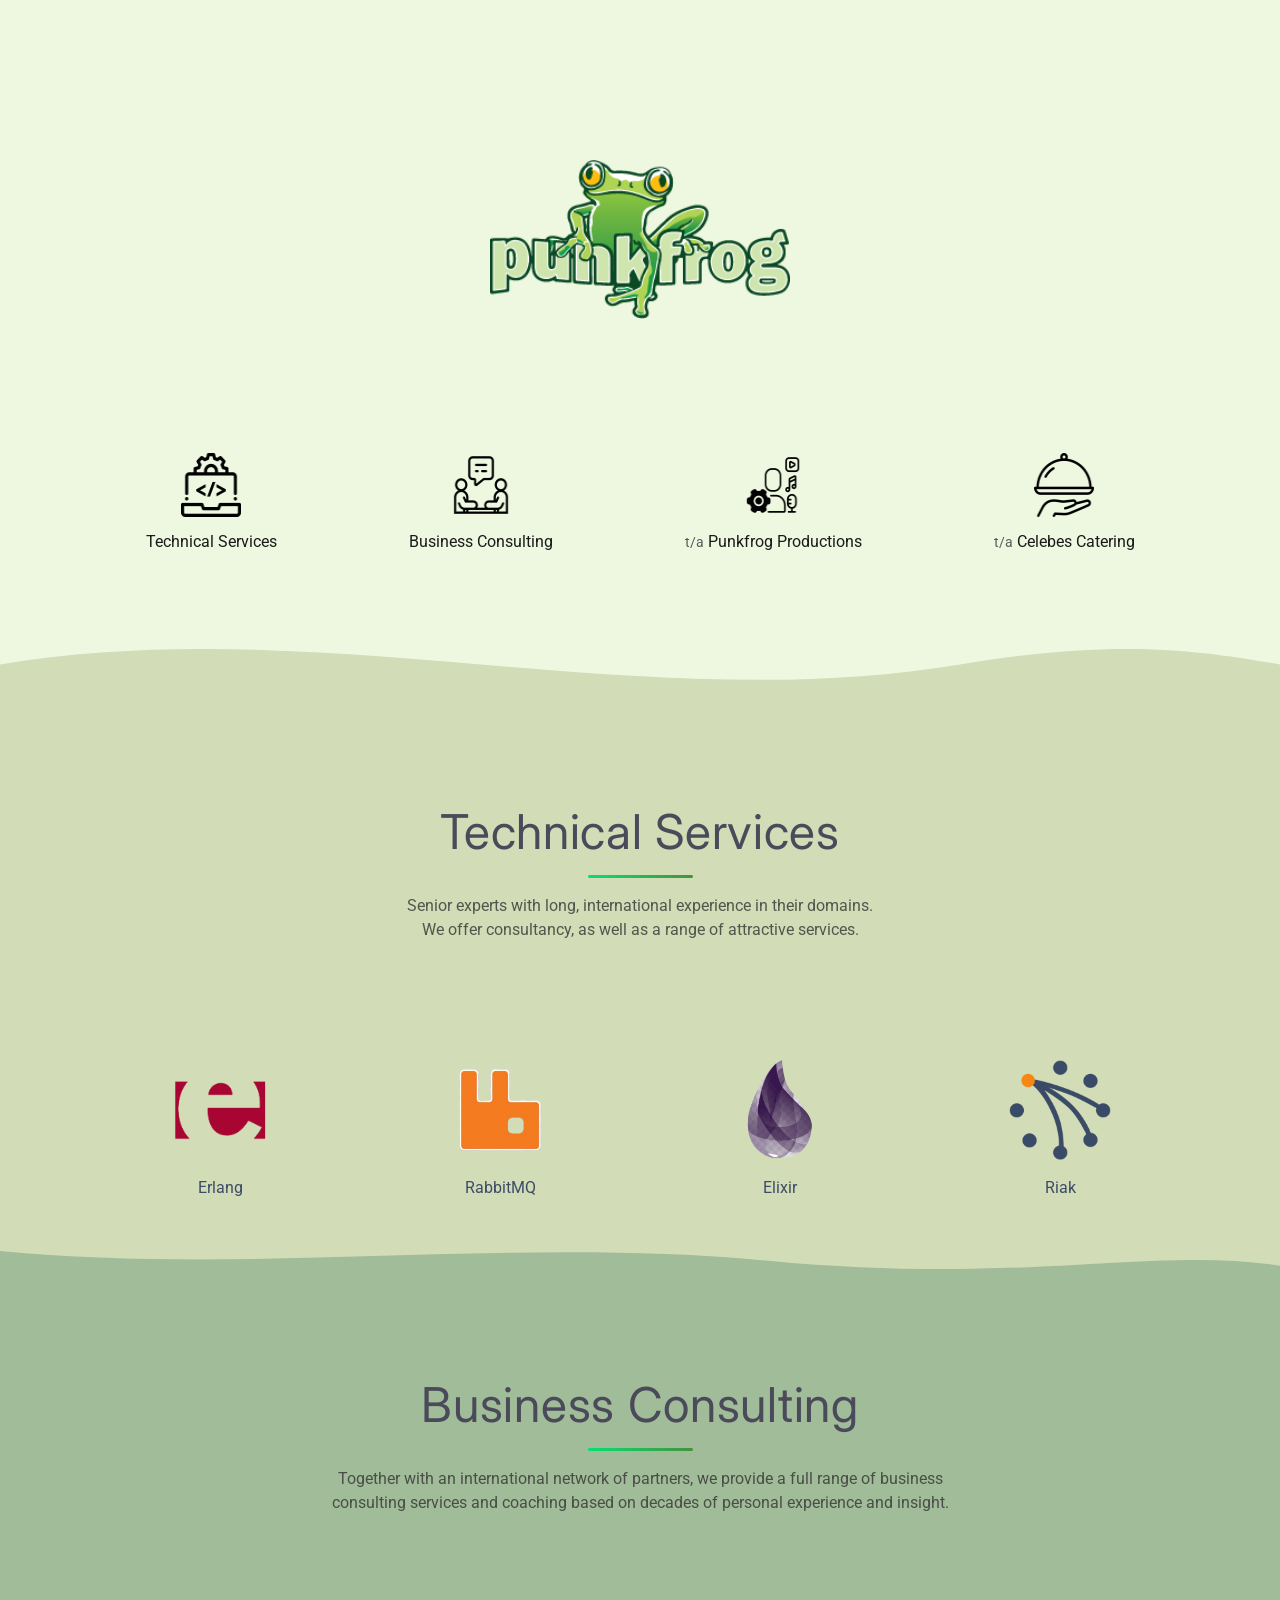
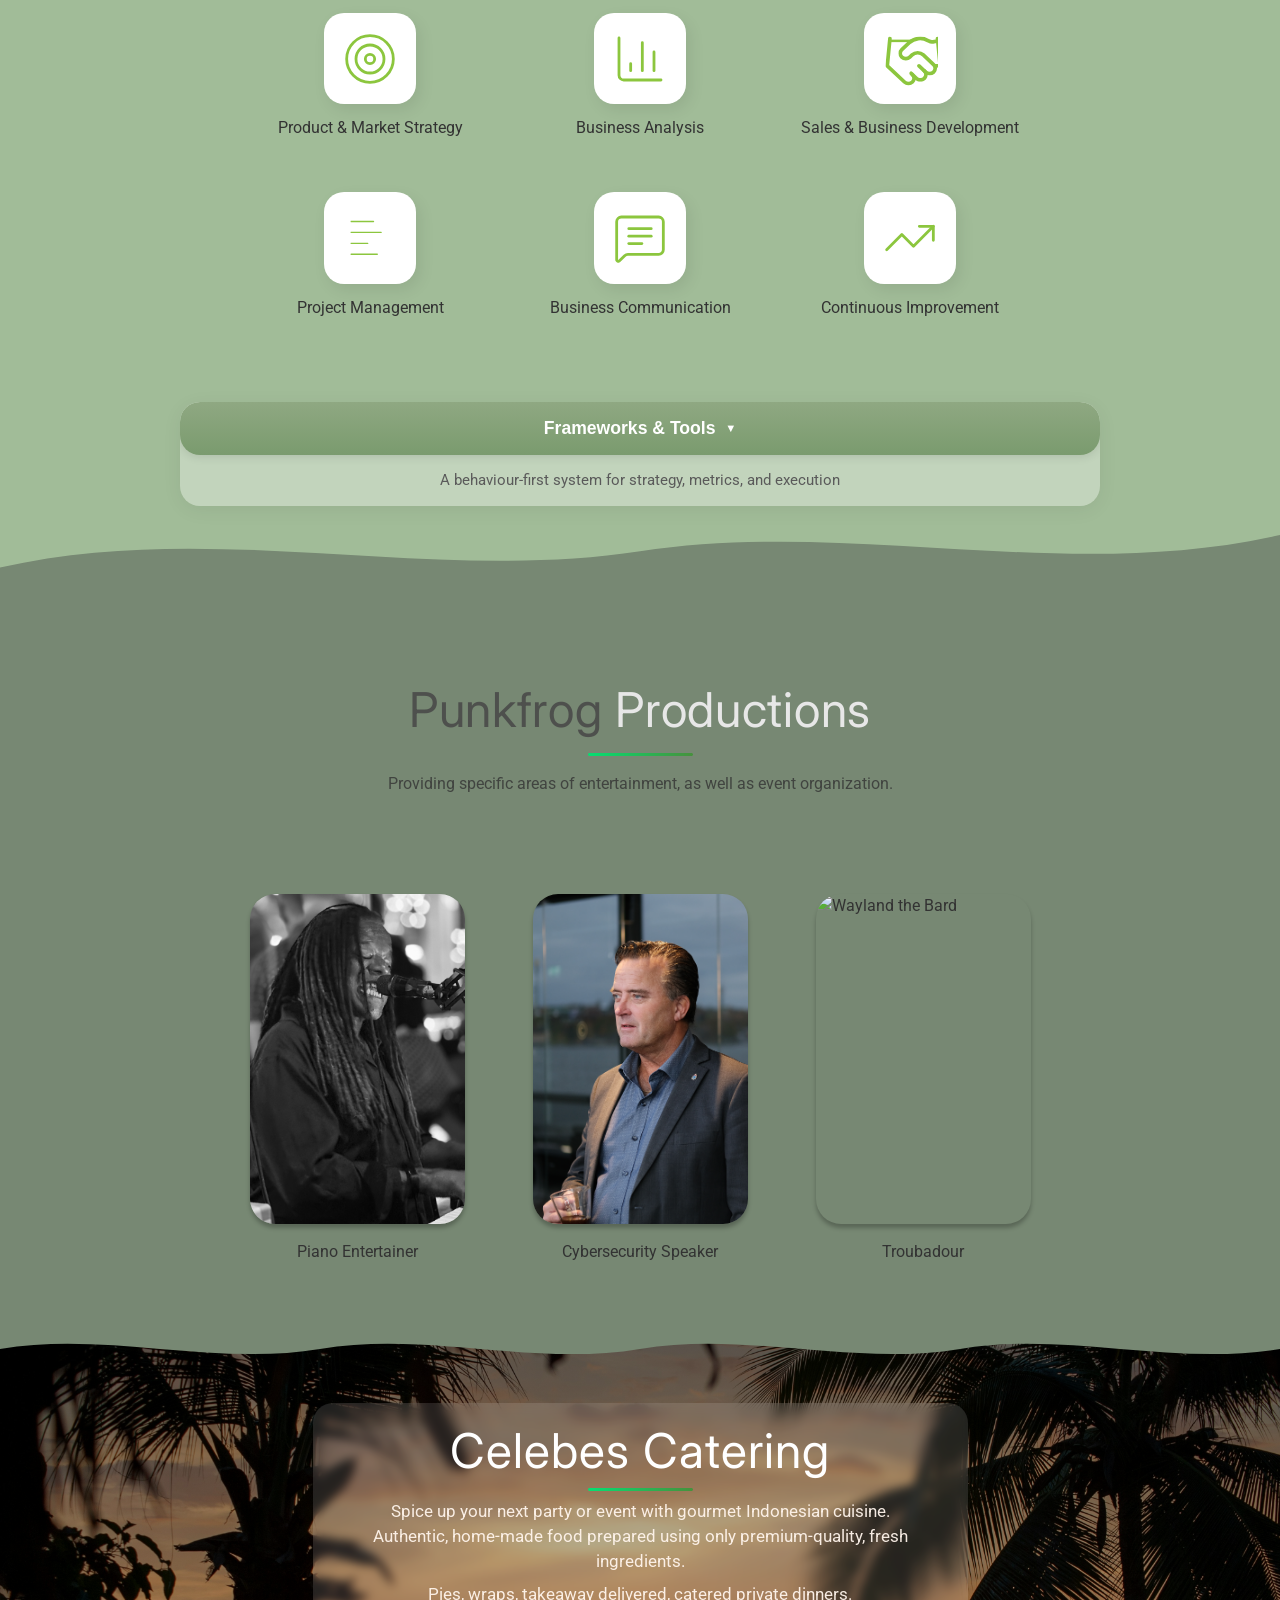
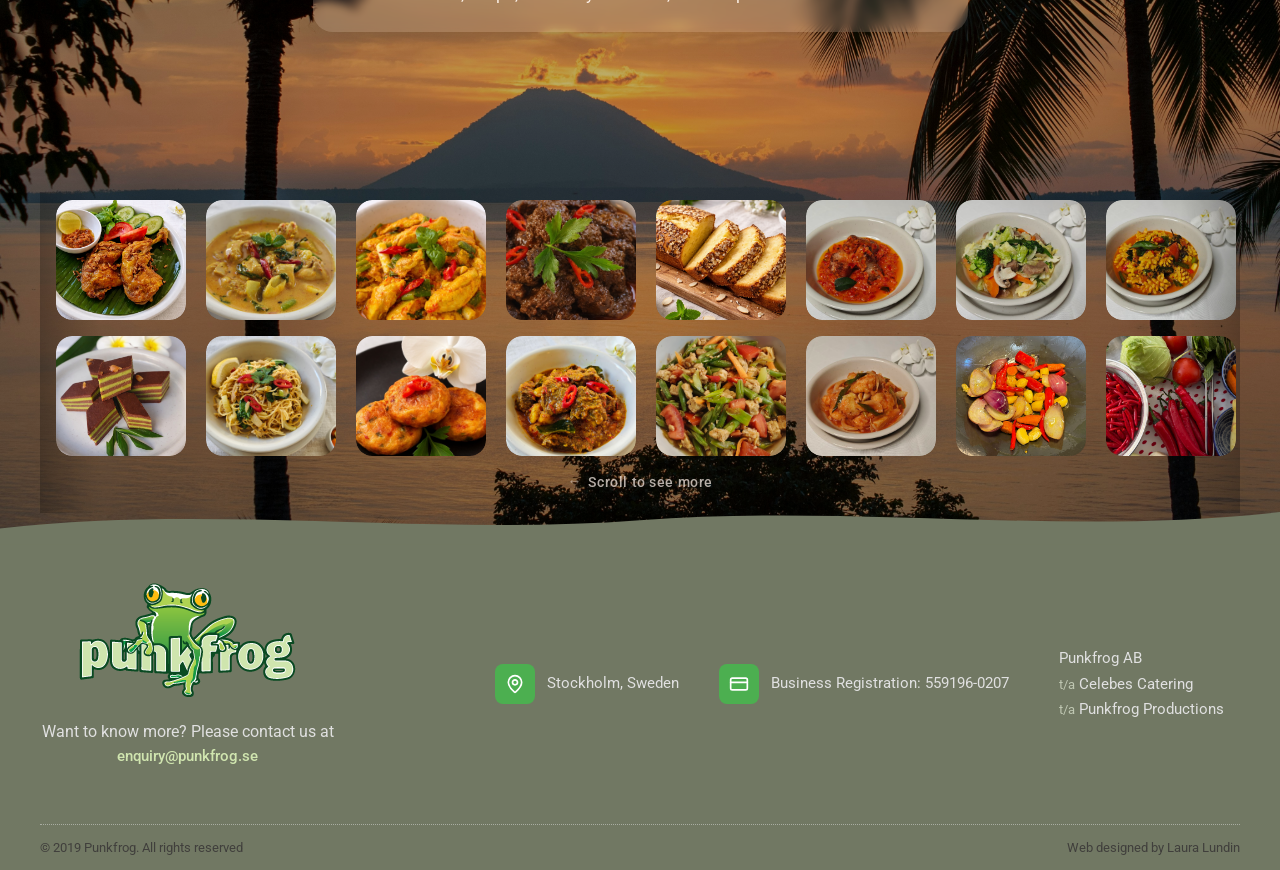
==== commit 8710090c: "update framework and tools" ====
--- a/index.html
+++ b/index.html
@@ -242,218 +242,189 @@
             <!-- Practical Frameworks and Guides (expandable) -->
             <div class="frameworks-wrapper" id="frameworks-wrapper">
                 <button type="button" class="frameworks-trigger" id="frameworks-trigger" aria-expanded="false"
-                    aria-controls="frameworks-content" aria-label="Show frameworks table">
-                    <span class="frameworks-trigger-text">Frameworks & Templates</span>
+                    aria-controls="frameworks-content" aria-label="Show frameworks and tools">
+                    <span class="frameworks-trigger-text">Frameworks & Tools</span>
                     <span class="frameworks-trigger-icon" aria-hidden="true">▼</span>
                 </button>
-                <p class="frameworks-subline">Practical guides & working templates you can read, download, and apply.
-                </p>
+                <p class="frameworks-subline">A behaviour-first system for strategy, metrics, and execution</p>
 
                 <div class="frameworks-content" id="frameworks-content" aria-hidden="true">
-                    <div class="frameworks-table-wrap" role="region" aria-label="Frameworks overview">
+                    <div class="frameworks-intro">
+                        <p>Over more than 30 years of hands-on work, a connected set of frameworks and practical tools
+                            were developed to help companies move from insight to aligned action without fragmentation
+                            or wasted effort.</p>
+                        <p>The three core frameworks (Creathorn&rsquo;s Law, Market Value Chains, and Performance Metric
+                            Framework) are available both as concise slide presentations and as full in-depth
+                            articles.</p>
+                    </div>
+
+                    <div class="frameworks-table-wrap" role="region" aria-label="Table 1: Frameworks">
                         <table class="frameworks-table">
+                            <thead>
+                                <tr class="frameworks-section-header frameworks-table-banner">
+                                    <th scope="colgroup" colspan="2" rowspan="2" class="frameworks-table-banner-title">
+                                        Table 1: Frameworks</th>
+                                    <th scope="colgroup" colspan="2" class="frameworks-table-banner-actions">View &amp;
+                                        download</th>
+                                </tr>
+                                <tr class="frameworks-subheader">
+                                    <th scope="col" class="frameworks-view-header"><a href=""
+                                            class="frameworks-th-link">Slides</a></th>
+                                    <th scope="col" class="frameworks-download-header"><a href=""
+                                            class="frameworks-th-link">Article</a></th>
+                                </tr>
+                            </thead>
                             <tbody>
-                                <!-- Section 1: Understanding Value -->
-                                <tr class="frameworks-section-header">
-                                    <th scope="col" class="frameworks-header-num">1</th>
-                                    <th scope="col" colspan="2" class="frameworks-header-text">
-                                        <span class="frameworks-header-title">Understanding Value</span>
-                                        <span class="frameworks-header-desc">Frameworks for clarifying markets,
-                                            strategy, and what truly matters before acting</span>
+                                <tr class="frameworks-row">
+                                    <td class="frameworks-name">Creathorn&rsquo;s Law&trade;</td>
+                                    <td class="frameworks-desc">Metrics shape behaviour to achieve goals.</td>
+                                    <td class="frameworks-view"><a
+                                            href="./framework-pdfs/creathorns-law-presentation.pdf"
+                                            class="frameworks-download-link" target="_blank" rel="noopener noreferrer"
+                                            aria-label="View and download Creathorn's Law presentation">PDF</a></td>
+                                    <td class="frameworks-download"><a
+                                            href="./framework-pdfs/creathorns-law-article.pdf"
+                                            class="frameworks-download-link" target="_blank" rel="noopener noreferrer"
+                                            aria-label="View and download Creathorn's Law article">PDF</a>
+                                    </td>
+                                </tr>
+                                <tr class="frameworks-row">
+                                    <td class="frameworks-name">Market Value Chains&trade;</td>
+                                    <td class="frameworks-desc">A strategic framework for product and market alignment.
+                                    </td>
+                                    <td class="frameworks-view"><a href="./framework-pdfs/value-chains-presentation.pdf"
+                                            class="frameworks-download-link" target="_blank" rel="noopener noreferrer"
+                                            aria-label="View and download Market Value Chains presentation">PDF</a></td>
+                                    <td class="frameworks-download"><a href="./framework-pdfs/value-chains-article.pdf"
+                                            class="frameworks-download-link" target="_blank" rel="noopener noreferrer"
+                                            aria-label="View and download Market Value Chains article">PDF</a>
+                                    </td>
+                                </tr>
+                                <tr class="frameworks-row">
+                                    <td class="frameworks-name">Performance Metric Framework&trade;</td>
+                                    <td class="frameworks-desc">A behaviour-first approach to designing performance
+                                        metrics.</td>
+                                    <td class="frameworks-view"><a href="./framework-pdfs/metrics-presentation.pdf"
+                                            class="frameworks-download-link" target="_blank" rel="noopener noreferrer"
+                                            aria-label="View and download Performance Metric Framework presentation">PDF</a>
+                                    </td>
+                                    <td class="frameworks-download"><a href="./framework-pdfs/metrics-article.pdf"
+                                            class="frameworks-download-link" target="_blank" rel="noopener noreferrer"
+                                            aria-label="View and download Performance Metric Framework article">PDF</a>
+                                    </td>
+                                </tr>
+                                <tr class="frameworks-row">
+                                    <td class="frameworks-name">NewBiz&trade;</td>
+                                    <td class="frameworks-desc">A discipline for validating product &amp; market
+                                        viability before investment.</td>
+                                    <td class="frameworks-view"><a href="./framework-pdfs/newbiz-presentation.pdf"
+                                            class="frameworks-download-link" target="_blank" rel="noopener noreferrer"
+                                            aria-label="View and download NewBiz presentation">PDF</a></td>
+                                    <td class="frameworks-download"></td>
+                                </tr>
+                                <tr class="frameworks-row">
+                                    <td class="frameworks-name">Punkfrog Sales Process&trade;</td>
+                                    <td class="frameworks-desc">A structured funnel process for effective and efficient
+                                        sales execution.</td>
+                                    <td class="frameworks-view"><a
+                                            href="./framework-pdfs/sales-process-presentation.pdf"
+                                            class="frameworks-download-link" target="_blank" rel="noopener noreferrer"
+                                            aria-label="View and download Punkfrog Sales Process presentation">PDF</a>
+                                    </td>
+                                    <td class="frameworks-download"></td>
+                                </tr>
+                            </tbody>
+                        </table>
+                    </div>
+
+                    <div class="frameworks-table-wrap frameworks-table-wrap--second" role="region"
+                        aria-label="Table 2: Tools and templates">
+                        <table class="frameworks-table">
+                            <thead>
+                                <tr class="frameworks-section-header frameworks-table-banner">
+                                    <th scope="colgroup" colspan="2" rowspan="2" class="frameworks-table-banner-title">
+                                        Table 2: Tools &amp; Templates</th>
+                                    <th scope="colgroup" colspan="2" class="frameworks-table-banner-actions">Download
                                     </th>
-                                    <th scope="col" class="frameworks-view-header">View & Download</th>
-                                    <th scope="col" class="frameworks-download-header" class="download-column">Download
-                                    </th>
-                                </tr>
-                                <tr id="framework-1-1" class="frameworks-row frameworks-row-highlight">
-                                    <td class="frameworks-id">1-1</td>
-                                    <td class="frameworks-name">Market Value Chains™</td>
-                                    <td class="frameworks-desc">A strategic framework for
-                                        product and market alignment.</td>
-                                    <td class="frameworks-view"><a href="./framework-pdfs/PFWP Market Value Chains.pdf"
-                                            alt="Market Value Chains™ PDF" target="_blank" rel="noopener noreferrer"
-                                            class="frameworks-download-link">PDF</a></td>
-                                    <td class="frameworks-download"></td>
-                                </tr>
-                                <tr id="framework-1-2" class="frameworks-row">
-                                    <td class="frameworks-id">1-2</td>
-                                    <td class="frameworks-name">NewBiz™</td>
-                                    <td class="frameworks-desc">A discipline for validating product & market viability
-                                        before investment.</td>
-                                    <td class="frameworks-view"><a href="./framework-pdfs/PFWP NewBiz.pdf"
-                                            alt="NewBiz™ PDF" target="_blank" rel="noopener noreferrer"
-                                            class="frameworks-download-link">PDF</a></td>
-                                    <td class="frameworks-download"></td>
-                                </tr>
-                                <!-- Section 2: Understanding Behaviour -->
-                                <tr class="frameworks-section-header">
-                                    <th scope="col" class="frameworks-header-num">2</th>
-                                    <th scope="col" colspan="2" class="frameworks-header-text">
-                                        <span class="frameworks-header-title">Understanding Behaviour</span>
-                                        <span class="frameworks-header-desc">How people, incentives, and organisational
-                                            dynamics shape outcomes</span>
-                                    </th>
-                                    <th scope="col" class="frameworks-view-header">View & Download</th>
-                                    <th scope="col" class="frameworks-download-header" class="download-column">Download
-                                    </th>
-                                </tr>
-                                <tr id="framework-2-1" class="frameworks-row frameworks-row-highlight">
-                                    <td class="frameworks-id">2-1</td>
-                                    <td class="frameworks-name">Creathorn's Law™</td>
-                                    <td class="frameworks-desc">Metrics shape behaviour to achieve goals.
-
-                                    </td>
-                                    <td class="frameworks-view"><a href="./framework-pdfs/PFWP Creathorn's Law.pdf"
-                                            alt="Creathorn's Law™ PDF" target="_blank" rel="noopener noreferrer"
-                                            class="frameworks-download-link">PDF</a></td>
-                                    <td class="frameworks-download"></td>
-                                </tr>
-                                <tr id="framework-2-2" class="frameworks-row">
-                                    <td class="frameworks-id">2-2</td>
-                                    <td class="frameworks-name">Effective Meeting Culture</td>
-                                    <td class="frameworks-desc">Structuring meetings to produce decisions, alignment,
-                                        and action.
-                                    </td>
-                                    <td class="frameworks-view"></td>
-                                    <td class="frameworks-download"></td>
-                                </tr>
-                                <!-- Section 3: Designing Execution -->
-                                <tr class="frameworks-section-header">
-                                    <th scope="col" class="frameworks-header-num">3</th>
-                                    <th scope="col" colspan="2" class="frameworks-header-text">
-                                        <span class="frameworks-header-title">Designing Execution</span>
-                                        <span class="frameworks-header-desc">Structured systems that translate insight
-                                            into action</span>
-                                    </th>
-                                    <th scope="col" class="frameworks-view-header">View & Download</th>
-                                    <th scope="col" class="frameworks-download-header" class="download-column">Download
-                                    </th>
-                                </tr>
-                                <tr id="framework-3-1" class="frameworks-row frameworks-row-highlight">
-                                    <td class="frameworks-id">3-1</td>
-                                    <td class="frameworks-name">Performance Metric Framework™</td>
-                                    <td class="frameworks-desc">A behaviour-first approach to
-                                        performance metrics.</td>
-                                    <td class="frameworks-view"><a href="./framework-pdfs/PFWP Metric Framework.pdf"
-                                            alt="Performance Metric Framework™ PDF" target="_blank"
-                                            rel="noopener noreferrer" class="frameworks-download-link">PDF</a></td>
-                                    <td class="frameworks-download"></td>
-                                </tr>
-                                <tr id="framework-3-2" class="frameworks-row">
-                                    <td class="frameworks-id">3-2</td>
-                                    <td class="frameworks-name">Punkfrog Sales Process™</td>
-                                    <td class="frameworks-desc">A structured funnel process for effective and efficient
-                                        sales execution.
-                                    </td>
-                                    <td class="frameworks-view"><a href="./framework-pdfs/PFWP Sales Process.pdf"
-                                            alt="Punkfrog Sales Process™ PDF" target="_blank" rel="noopener noreferrer"
-                                            class="frameworks-download-link">PDF</a></td>
-                                    <td class="frameworks-download"></td>
-                                </tr>
-                                <tr id="framework-3-3" class="frameworks-row">
-                                    <td class="frameworks-id">3-3</td>
-                                    <td class="frameworks-name">BRISK Analysis™</td>
-                                    <td class="frameworks-desc">A rapid Brief Risk template for identifying and
-                                        assessing key risks.
-                                    </td>
-                                    <td class="frameworks-view">
-                                        <a href="./framework-pdfs/PFWP BRISK.pdf" alt="BRISK Analysis™ PDF"
-                                            target="_blank" rel="noopener noreferrer"
-                                            class="frameworks-download-link">PDF</a>
-                                        <a href="./framework-pdfs/PFWP BRISK.xlsx" alt="BRISK Analysis™ XLSX"
-                                            target="_blank" rel="noopener noreferrer"
-                                            class="frameworks-download-link download-link-template-mobile">Template</a>
-                                    </td>
-                                    <td class="frameworks-download">
-                                        <a href="./framework-pdfs/PFWP BRISK.xlsx" alt="BRISK Analysis™ XLSX"
-                                            target="_blank" rel="noopener noreferrer"
-                                            class="frameworks-download-link download-link-template">Template</a>
-                                    </td>
-                                </tr>
-                                <!-- Section 4: Practical Tools -->
-                                <tr class="frameworks-section-header">
-                                    <th scope="col" class="frameworks-header-num">4</th>
-                                    <th scope="col" colspan="2" class="frameworks-header-text">
-                                        <span class="frameworks-header-title">Practical Tools</span>
-                                        <span class="frameworks-header-desc">Templates and tools for day-to-day
-                                            execution</span>
-                                    </th>
-                                    <th scope="col" class="frameworks-view-header">View & Download</th>
-                                    <th scope="col" class="frameworks-download-header" class="download-column">Download
-                                    </th>
-                                </tr>
-                                <tr id="framework-4-1" class="frameworks-row">
-                                    <td class="frameworks-id">4-1</td>
+                                </tr>
+                                <tr class="frameworks-subheader">
+                                    <th scope="col" class="frameworks-view-header"><a href=""
+                                            class="frameworks-th-link">Slides</a></th>
+                                    <th scope="col" class="frameworks-download-header"><a href=""
+                                            class="frameworks-th-link">Template</a></th>
+                                </tr>
+                            </thead>
+                            <tbody>
+                                <tr class="frameworks-row">
+                                    <td class="frameworks-name">Annual Plan</td>
+                                    <td class="frameworks-desc">A template for co-ordinating key events, commitments,
+                                        and interactions across a company.</td>
+                                    <td class="frameworks-view"><a href="./framework-pdfs/annual-plan-presentation.pdf"
+                                            class="frameworks-download-link" target="_blank" rel="noopener noreferrer"
+                                            aria-label="View and download Annual Plan presentation">PDF</a></td>
+                                    <td class="frameworks-download"><a href="./framework-pdfs/annual-plan-template.xlsx"
+                                            class="frameworks-download-link" target="_blank" rel="noopener noreferrer"
+                                            aria-label="View and download Annual Plan template">TPL</a>
+
+                                </tr>
+                                <tr class="frameworks-row">
                                     <td class="frameworks-name">Action log</td>
                                     <td class="frameworks-desc">An effective tool for tracking commitments and actions.
                                     </td>
-                                    <td class="frameworks-view">
-                                        <a href="./framework-pdfs/PFWP Action Log.pdf" alt="Action log PDF"
-                                            target="_blank" rel="noopener noreferrer"
-                                            class="frameworks-download-link">PDF</a>
-                                        <a href="./framework-pdfs/PFWP Action Log.xlsx" alt="Action log XLSX"
-                                            target="_blank" rel="noopener noreferrer"
-                                            class="frameworks-download-link download-link-template-mobile">Template</a>
+                                    <td class="frameworks-view"><a href="./framework-pdfs/action-log-presentation.pdf"
+                                            class="frameworks-download-link" target="_blank" rel="noopener noreferrer"
+                                            aria-label="View and download Action log presentation">PDF</a></td>
+                                    <td class="frameworks-download"><a href="./framework-pdfs/action-log-template.xlsx"
+                                            class="frameworks-download-link" target="_blank" rel="noopener noreferrer"
+                                            aria-label="View and download Action log template">TPL</a>
+
+                                </tr>
+                                <tr class="frameworks-row">
+                                    <td class="frameworks-name">BRISK Analysis&trade;</td>
+                                    <td class="frameworks-desc">A rapid Brief Risk template for identifying and
+                                        assessing key risks.</td>
+                                    <td class="frameworks-view"><a
+                                            href="./framework-pdfs/brisk-analysis-presentation.pdf"
+                                            class="frameworks-download-link" target="_blank" rel="noopener noreferrer"
+                                            aria-label="View and download BRISK Analysis presentation">PDF</a></td>
+                                    <td class="frameworks-download"><a
+                                            href="./framework-pdfs/brisk-analysis-template.xlsx"
+                                            class="frameworks-download-link" target="_blank" rel="noopener noreferrer"
+                                            aria-label="View and download BRISK Analysis template">TPL</a>
+                                </tr>
+                                <tr class="frameworks-row">
+                                    <td class="frameworks-name">Responsibility chart (RACI)</td>
+                                    <td class="frameworks-desc">A clear framework for assigning roles and accountability
+                                        for key tasks.</td>
+                                    <td class="frameworks-view"><a href="./framework-pdfs/raci-presentation.pdf"
+                                            class="frameworks-download-link" target="_blank" rel="noopener noreferrer"
+                                            aria-label="View and download Responsibility chart (RACI) presentation">PDF</a>
                                     </td>
-                                    <td class="frameworks-download">
-                                        <a href="./framework-pdfs/PFWP Action Log.xlsx" alt="Action log XLSX"
-                                            target="_blank" rel="noopener noreferrer"
-                                            class="frameworks-download-link download-link-template">Template</a>
-                                    </td>
-                                </tr>
-                                <tr id="framework-4-2" class="frameworks-row">
-                                    <td class="frameworks-id">4-2</td>
-                                    <td class="frameworks-name">Sales QREF™</td>
+                                    <td class="frameworks-download"><a href="./framework-pdfs/raci-template.xlsx"
+                                            class="frameworks-download-link" target="_blank" rel="noopener noreferrer"
+                                            aria-label="View and download Responsibility chart (RACI) template">TPL</a>
+                                </tr>
+                                <tr class="frameworks-row">
+                                    <td class="frameworks-name">Sales QREF&trade;</td>
                                     <td class="frameworks-desc">A concise quick-reference of essential sales
-                                        information.
-                                    </td>
-                                    <td class="frameworks-view"><a href="./framework-pdfs/PFWP Sales QREF.pdf"
-                                            alt="Sales QREF™ PDF" target="_blank" rel="noopener noreferrer"
-                                            class="frameworks-download-link">PDF</a></td>
+                                        information.</td>
+                                    <td class="frameworks-view"><a href="./framework-pdfs/sales-qref-presentation.pdf"
+                                            class="frameworks-download-link" target="_blank" rel="noopener noreferrer"
+                                            aria-label="View and download Sales QREF presentation">PDF</a></td>
                                     <td class="frameworks-download"></td>
                                 </tr>
-                                <tr id="framework-4-3" class="frameworks-row">
-                                    <td class="frameworks-id">4-3</td>
-                                    <td class="frameworks-name">Responsibility chart (RACI)</td>
-                                    <td class="frameworks-desc">A clear framework for assigning roles and
-                                        accountability.
-                                    </td>
-                                    <td class="frameworks-view">
-                                        <a href="./framework-pdfs/PFWP RACI.pdf" alt="RACI PDF" target="_blank"
-                                            rel="noopener noreferrer" class="frameworks-download-link">PDF</a>
-                                        <a href="./framework-pdfs/PFWP RACI.xlsx" alt="RACI XLSX" target="_blank"
-                                            rel="noopener noreferrer"
-                                            class="frameworks-download-link download-link-template-mobile">Template</a>
-                                    </td>
-                                    <td class="frameworks-download">
-                                        <a href="./framework-pdfs/PFWP RACI.xlsx" alt="RACI XLSX" target="_blank"
-                                            rel="noopener noreferrer"
-                                            class="frameworks-download-link download-link-template">Template</a>
-                                    </td>
-                                </tr>
-                                <tr id="framework-4-4" class="frameworks-row">
-                                    <td class="frameworks-id">4-4</td>
-                                    <td class="frameworks-name">Annual Plan</td>
-                                    <td class="frameworks-desc">A template for co-ordinating key events, commitments,
-                                        and interactions across a company.</td>
-                                    <td class="frameworks-view">
-                                        <a href="./framework-pdfs/PFWP Annual Plan.pdf" alt="Annual Plan PDF"
-                                            target="_blank" rel="noopener noreferrer"
-                                            class="frameworks-download-link">PDF</a>
-                                        <a href="./framework-pdfs/PFWP Annual Plan.xlsx" alt="Annual Plan XLSX"
-                                            target="_blank" rel="noopener noreferrer"
-                                            class="frameworks-download-link download-link-template-mobile">Template</a>
-                                    </td>
-                                    <td class="frameworks-download">
-                                        <a href="./framework-pdfs/PFWP Annual Plan.xlsx" alt="Annual Plan XLSX"
-                                            target="_blank" rel="noopener noreferrer"
-                                            class="frameworks-download-link download-link-template">Template</a>
-                                    </td>
+                                <tr class="frameworks-row">
+                                    <td class="frameworks-name">Effective Meeting Culture</td>
+                                    <td class="frameworks-desc">Structuring meetings necessary to produce decisions,
+                                        alignment, and action.</td>
+                                    <td class="frameworks-view"></td>
+                                    <td class="frameworks-download"></td>
                                 </tr>
                             </tbody>
                         </table>
-
-                    </div>
+                    </div>
+
+
                 </div>
             </div>
 
@@ -619,7 +590,7 @@
                                 <img src="./CC Images/Cap Cae Bakso Sapi-7.jpg" alt="Cap Cae Bakso Sapi">
                                 <span class="food-carousel-caption" aria-hidden="true">
                                     <span class="caption-name">Cap Cay Bakso Sapi</span>
-                                    <span class="caption-translation">Beef meatballs with stir-fried vegetables</span>
+                                    <span class="caption-translation">Beef meatballs with vegetables</span>
                                 </span>
                             </div>
                             <div class="food-carousel-item">
--- a/style.css
+++ b/style.css
@@ -10,6 +10,18 @@
   font-size: 16px;
   line-height: 1.5;
   color: #333;
+}
+
+.visually-hidden {
+  position: absolute;
+  width: 1px;
+  height: 1px;
+  padding: 0;
+  margin: -1px;
+  overflow: hidden;
+  clip: rect(0, 0, 0, 0);
+  white-space: nowrap;
+  border: 0;
 }
 
 li {
@@ -404,10 +416,11 @@
 /* ========== Practical Frameworks and Guides (Business Consulting) ========== */
 
 .frameworks-wrapper {
-  width: 100%;
+  width: min(920px, calc(100% - 3rem));
   max-width: 920px;
-  margin: 3rem 1.5rem 0;
+  margin: 3rem auto 0;
   padding: 0;
+  box-sizing: border-box;
   background: rgba(255, 255, 255, 0.35);
   border-radius: 20px;
   box-shadow: 0 4px 20px rgba(0, 0, 0, 0.06);
@@ -476,7 +489,7 @@
 }
 
 .frameworks-wrapper.is-expanded .frameworks-content {
-  max-height: 1260px;
+  max-height: 3400px;
   opacity: 1;
   padding: 0 1.25rem 1.5rem;
   transition:
@@ -487,15 +500,40 @@
 
 .frameworks-table-wrap {
   overflow-x: auto;
+  -webkit-overflow-scrolling: touch;
+  overscroll-behavior-x: contain;
   border-radius: 16px;
   box-shadow:
     0 4px 16px rgba(0, 0, 0, 0.08),
     0 0 0 1px rgba(0, 0, 0, 0.06);
   width: 100%;
+  max-width: 100%;
+}
+
+.frameworks-intro {
+  margin: 0 0 1.5rem;
+  font-size: 0.95rem;
+  line-height: 1.55;
+  color: #5a5a5a;
+  text-align: left;
+}
+
+.frameworks-intro p {
+  margin: 0 0 0.85rem;
+}
+
+.frameworks-intro p:last-child {
+  margin-bottom: 0;
+}
+
+.frameworks-table-wrap--second {
+  margin-top: 1.75rem;
 }
 
 .frameworks-table {
   width: 100%;
+  table-layout: fixed;
+  border-collapse: collapse;
   border-spacing: 0;
   font-size: 0.9rem;
 }
@@ -507,6 +545,10 @@
   transition: background-color 0.2s ease;
 }
 
+.frameworks-table thead th {
+  vertical-align: middle;
+}
+
 .frameworks-table tbody tr.frameworks-row:hover td {
   background-color: #f2f7ef;
 }
@@ -514,6 +556,92 @@
 .frameworks-section-header th {
   background-color: #90b98a;
   color: #fff;
+}
+
+.frameworks-table-banner-title {
+  width: 82%;
+  text-align: left;
+  font-size: 1rem;
+  font-weight: 600;
+  padding: 0.65rem 1rem;
+}
+
+.frameworks-table-banner-actions {
+  text-align: center;
+  font-size: 0.95rem;
+  font-weight: 600;
+  width: 18%;
+}
+
+.frameworks-subheader th {
+  background-color: #90b98a;
+  color: #fff;
+  font-size: 0.82rem;
+  font-weight: 600;
+}
+
+.frameworks-view-header,
+.frameworks-download-header {
+  text-align: center;
+}
+
+.frameworks-th-link {
+  color: inherit;
+  font: inherit;
+  font-weight: inherit;
+  text-decoration: none;
+}
+
+.frameworks-th-link:hover {
+  text-decoration: underline;
+}
+
+.frameworks-th-link:focus-visible {
+  outline: 2px solid #fff;
+  outline-offset: 2px;
+}
+
+.frameworks-doc-footer {
+  margin-top: 2rem;
+  padding-top: 1rem;
+  text-align: left;
+  font-size: 0.9rem;
+  color: #5a5a5a;
+}
+
+.frameworks-filename-heading {
+  margin: 0 0 0.75rem;
+  font-size: 1rem;
+  font-weight: 600;
+  color: #b5651d;
+}
+
+.frameworks-filename-list {
+  margin: 0 0 0.75rem;
+  padding-left: 1.25rem;
+  list-style: disc;
+}
+
+.frameworks-filename-list li {
+  list-style: disc;
+  list-style-type: disc;
+  margin-bottom: 0.35rem;
+}
+
+.frameworks-filename-label {
+  font-weight: 500;
+  color: #444;
+}
+
+.frameworks-nb {
+  margin: 0 0 1rem;
+  font-size: 0.88rem;
+}
+
+.frameworks-page-id {
+  margin: 0;
+  font-size: 0.82rem;
+  color: #666;
 }
 
 .frameworks-id,
@@ -1060,7 +1188,7 @@
 .footer-content-container {
   display: flex;
   justify-content: space-evenly;
-  gap: 4rem;
+  gap: 3rem;
   padding: 2.5rem 1.5rem;
   max-width: 1200px;
   margin: 0 auto;
@@ -1068,6 +1196,7 @@
 
 .footer-brand {
   margin-right: 7rem;
+  text-align: center;
 }
 
 .footer-enquiry-text {
@@ -1459,31 +1588,21 @@
   }
 
   .frameworks-wrapper {
-    margin-left: 1rem;
-    margin-right: 1rem;
-    width: calc(89% - 3rem);
-    overflow-x: scroll;
-    -webkit-overflow-scrolling: touch;
-  }
-
-  .frameworks-download {
-    display: none;
-  }
-
-  .download-link-template-mobile {
-    display: block;
-  }
-
-  .frameworks-download-header {
-    display: none;
+    margin: 2rem auto 0;
+    width: min(920px, calc(100% - 2rem));
+    max-width: 920px;
   }
 
   .frameworks-download-link {
-    margin: 0.3rem;
+    margin: 0.2rem;
   }
 
   .frameworks-table {
     font-size: 0.85rem;
+  }
+
+  .frameworks-table-wrap {
+    -webkit-overflow-scrolling: touch;
   }
 
   .production-layout {
@@ -1760,24 +1879,81 @@
   }
 
   .frameworks-wrapper {
-    margin-left: 0.5rem;
-    margin-right: 0.5rem;
-    width: calc(100% - 1rem);
+    margin: 3rem auto 0;
+    width: min(920px, calc(100% - 1rem));
+    max-width: 920px;
   }
 
   .frameworks-trigger {
     padding: 0.85rem 1rem;
     font-size: 1rem;
+    text-align: center;
   }
 
   .frameworks-subline {
     margin: 0;
-    padding: 5px;
+    padding: 0.5rem 0.75rem 0.75rem;
     font-size: 0.8rem;
+    line-height: 1.45;
+  }
+
+  .frameworks-wrapper.is-expanded .frameworks-content {
+    padding: 0 0.65rem 1.25rem;
+  }
+
+  .frameworks-intro {
+    font-size: 0.88rem;
+    line-height: 1.5;
+  }
+
+  .frameworks-table-wrap {
+    border-radius: 12px;
+    -webkit-overflow-scrolling: touch;
   }
 
   .frameworks-table {
-    font-size: 0.8rem;
+    font-size: 0.78rem;
+    min-width: 560px;
+    table-layout: auto;
+  }
+
+  .frameworks-table th,
+  .frameworks-table td {
+    padding: 0.45rem 0.5rem;
+    word-break: break-word;
+    hyphens: auto;
+  }
+
+  .frameworks-table-banner-title {
+    font-size: 0.88rem;
+    padding: 0.5rem 0.65rem;
+  }
+
+  .frameworks-table-banner-actions {
+    font-size: 0.82rem;
+  }
+
+  .frameworks-subheader th {
+    font-size: 0.75rem;
+    padding: 0.4rem 0.35rem;
+  }
+
+  .frameworks-name {
+    min-width: 6.5rem;
+  }
+
+  .frameworks-desc {
+    min-width: 8.5rem;
+  }
+
+  .frameworks-view,
+  .frameworks-download {
+    white-space: nowrap;
+  }
+
+  .frameworks-download-link {
+    padding: 0.22rem 0.5rem;
+    font-size: 0.74rem;
   }
 
   .frameworks-id {
@@ -1874,7 +2050,7 @@
   }
 
   .catering-title-container {
-    margin-top: 1rem;
+    margin-top: 4rem;
     padding: 0.5rem;
   }
 
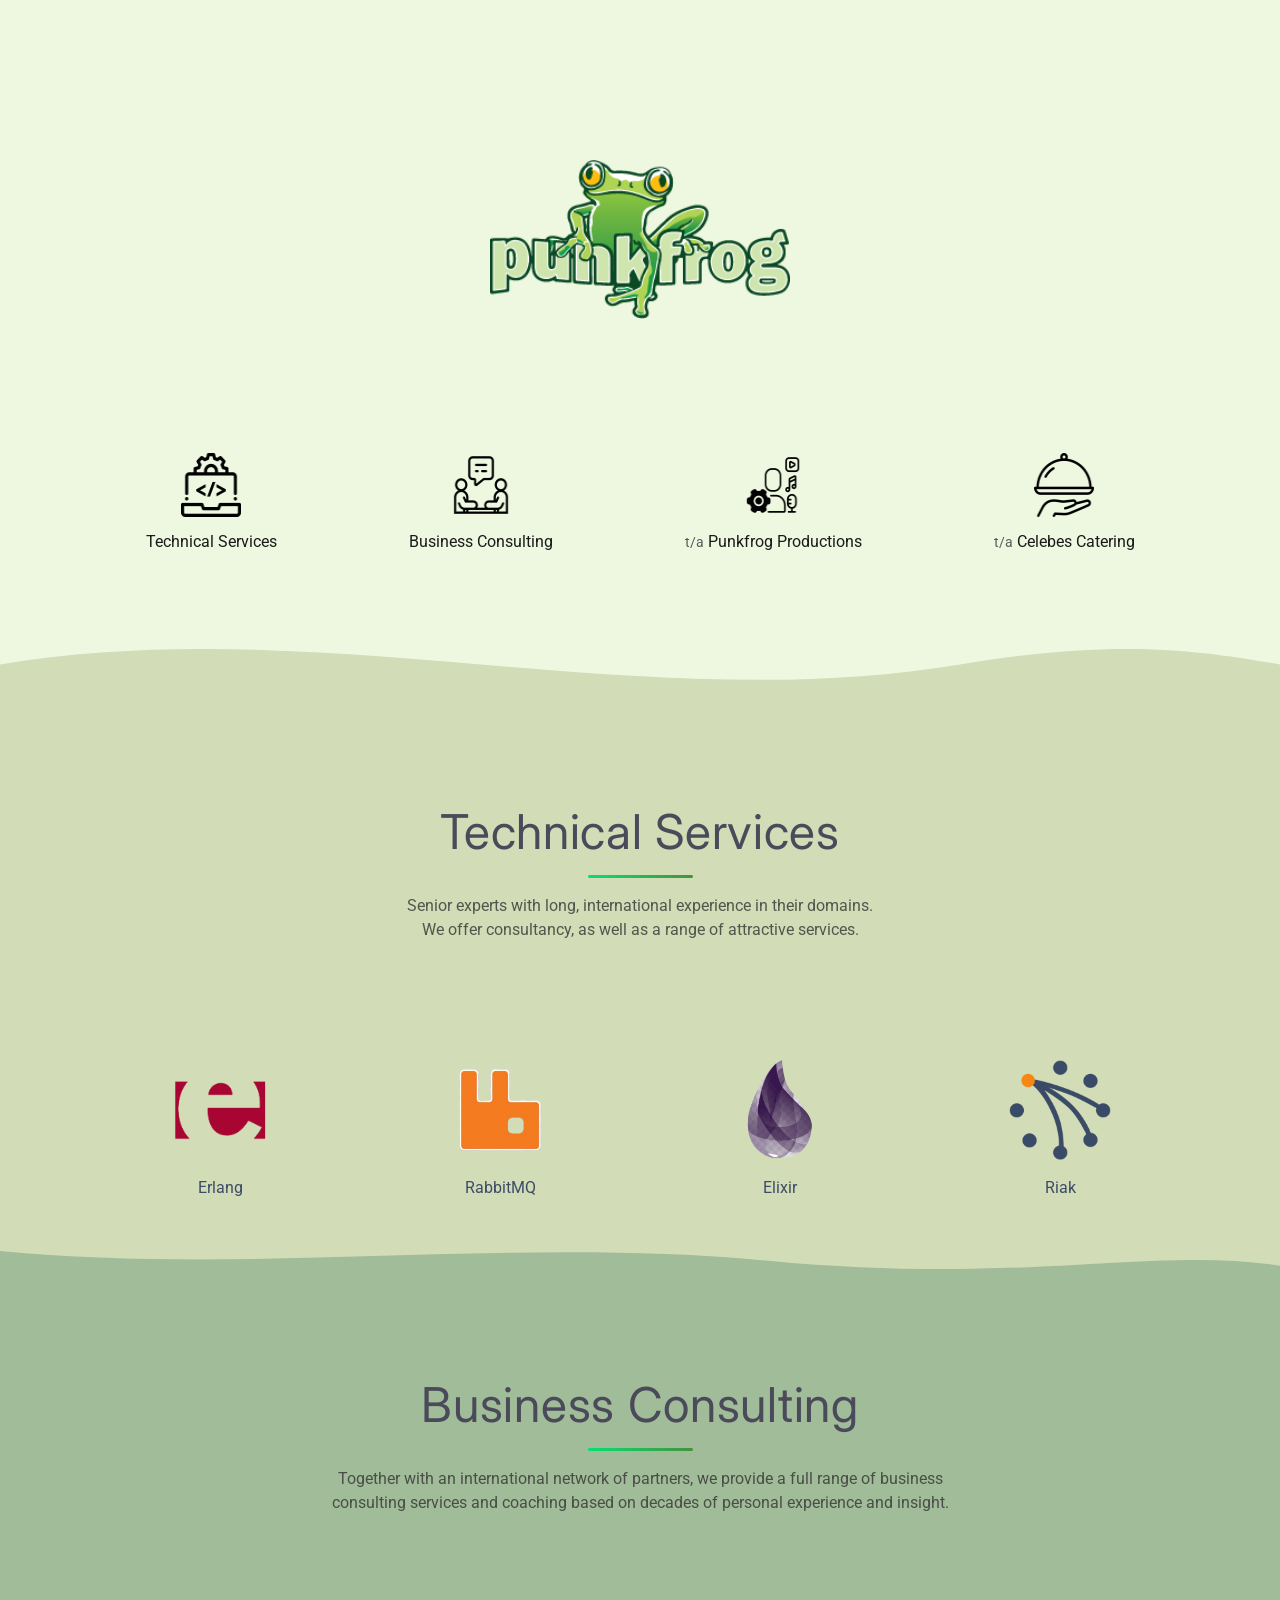
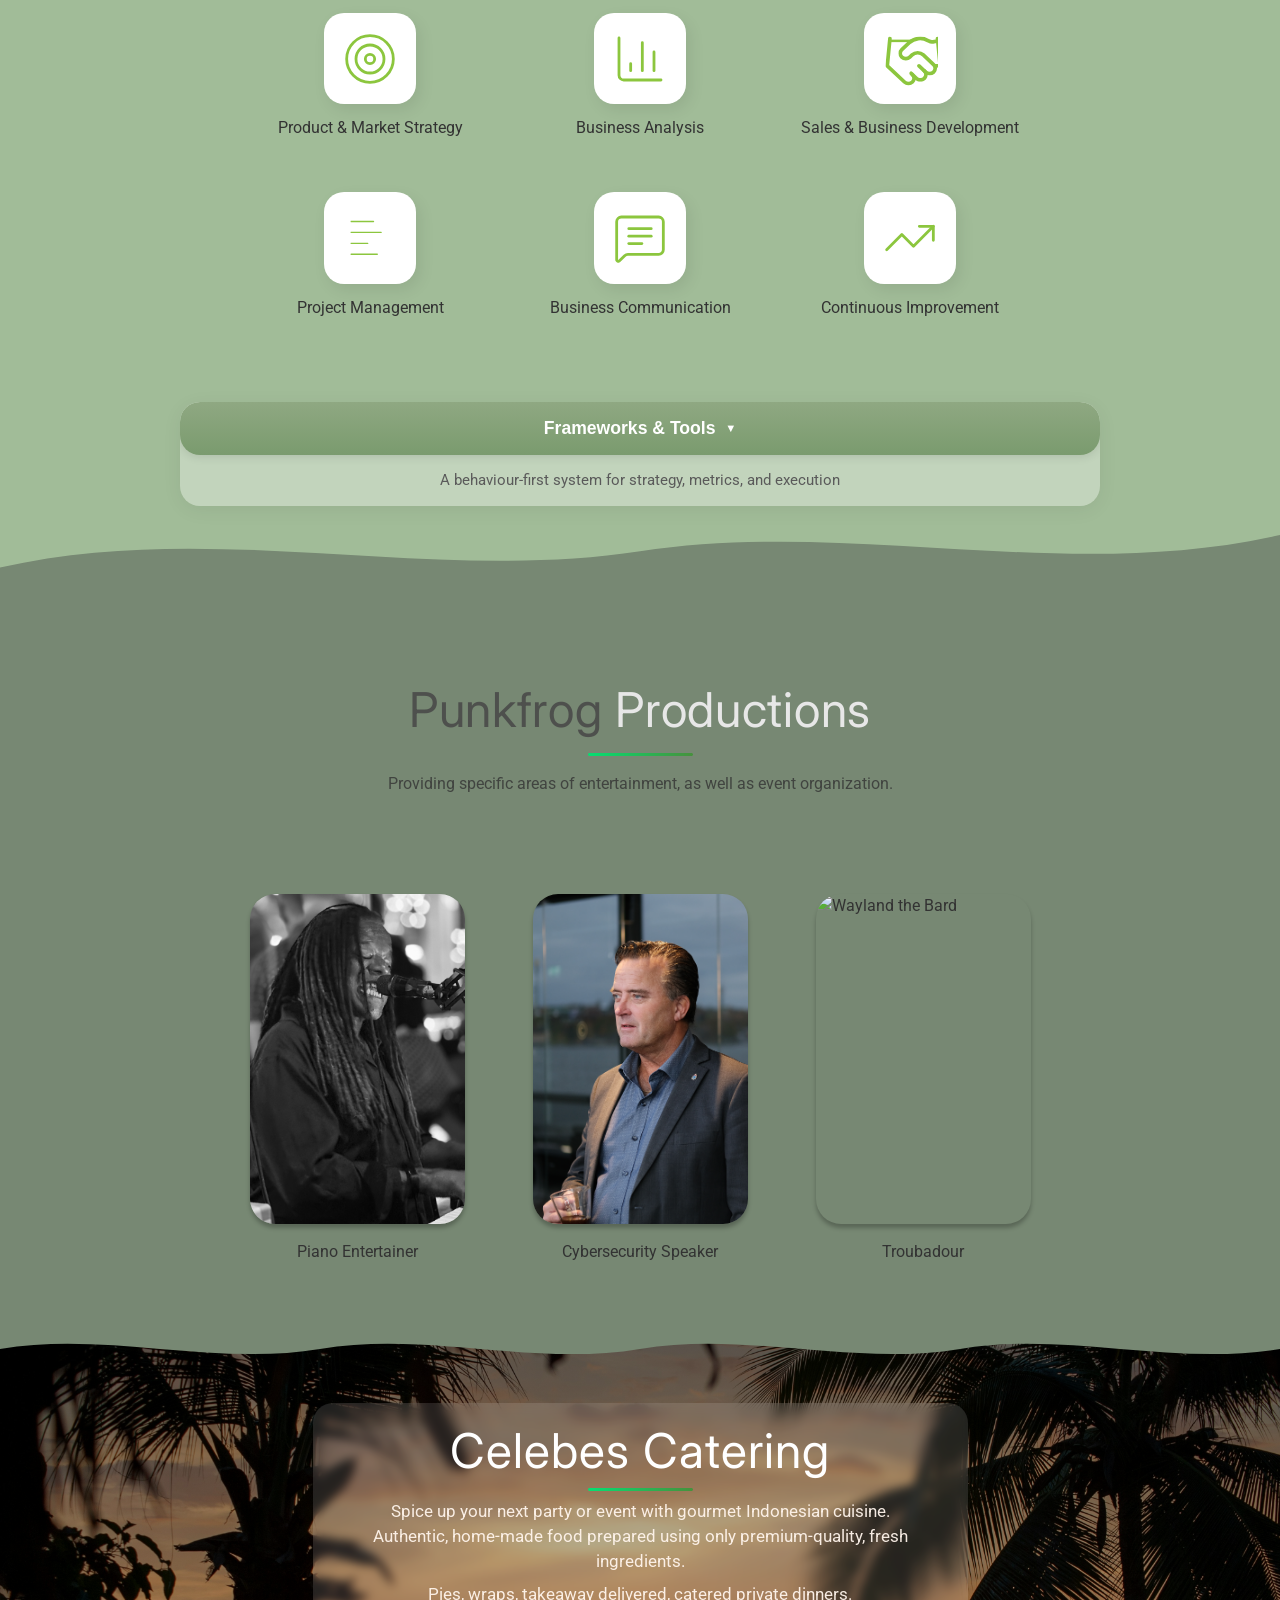
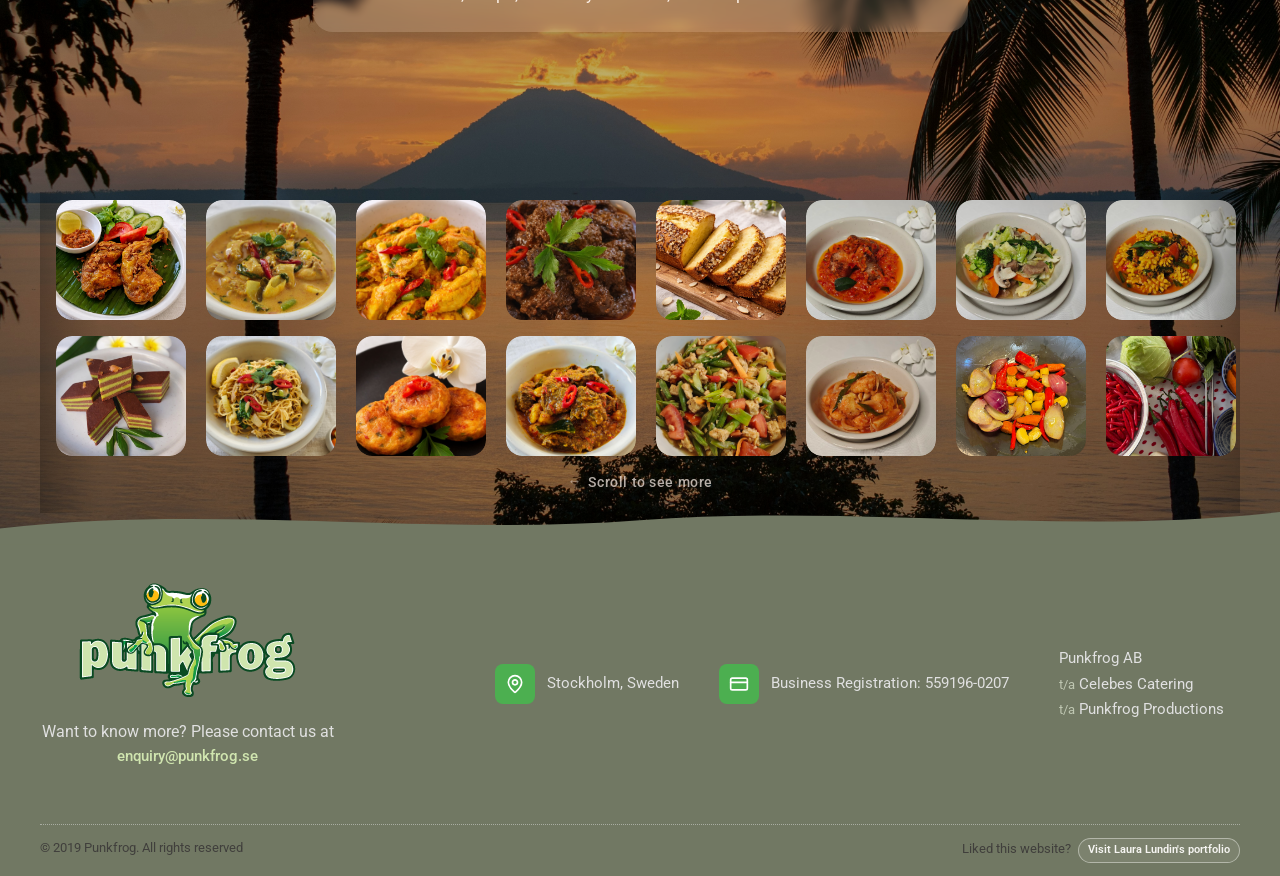
==== commit dd9fa2ee: "add designer portfolio link to the footer" ====
--- a/index.html
+++ b/index.html
@@ -254,7 +254,7 @@
                             were developed to help companies move from insight to aligned action without fragmentation
                             or wasted effort.</p>
                         <p>The three core frameworks (Creathorn&rsquo;s Law, Market Value Chains, and Performance Metric
-                            Framework) are available both as concise slide presentations and as full in-depth
+                            Framework) are available both as concise slide presentations and as in-depth
                             articles.</p>
                     </div>
 
@@ -264,8 +264,9 @@
                                 <tr class="frameworks-section-header frameworks-table-banner">
                                     <th scope="colgroup" colspan="2" rowspan="2" class="frameworks-table-banner-title">
                                         Table 1: Frameworks</th>
-                                    <th scope="colgroup" colspan="2" class="frameworks-table-banner-actions">View &amp;
-                                        download</th>
+                                    <th scope="colgroup" colspan="2"
+                                        class="frameworks-table-banner-actions frameworks-table-banner-actions--span-both">
+                                        View &amp; download</th>
                                 </tr>
                                 <tr class="frameworks-subheader">
                                     <th scope="col" class="frameworks-view-header"><a href=""
@@ -276,7 +277,7 @@
                             </thead>
                             <tbody>
                                 <tr class="frameworks-row">
-                                    <td class="frameworks-name">Creathorn&rsquo;s Law&trade;</td>
+                                    <td class="frameworks-name">Creathorn&rsquo;s Law</td>
                                     <td class="frameworks-desc">Metrics shape behaviour to achieve goals.</td>
                                     <td class="frameworks-view"><a
                                             href="./framework-pdfs/creathorns-law-presentation.pdf"
@@ -289,7 +290,7 @@
                                     </td>
                                 </tr>
                                 <tr class="frameworks-row">
-                                    <td class="frameworks-name">Market Value Chains&trade;</td>
+                                    <td class="frameworks-name">Market Value Chains</td>
                                     <td class="frameworks-desc">A strategic framework for product and market alignment.
                                     </td>
                                     <td class="frameworks-view"><a href="./framework-pdfs/value-chains-presentation.pdf"
@@ -301,7 +302,7 @@
                                     </td>
                                 </tr>
                                 <tr class="frameworks-row">
-                                    <td class="frameworks-name">Performance Metric Framework&trade;</td>
+                                    <td class="frameworks-name">Performance Metric Framework</td>
                                     <td class="frameworks-desc">A behaviour-first approach to designing performance
                                         metrics.</td>
                                     <td class="frameworks-view"><a href="./framework-pdfs/metrics-presentation.pdf"
@@ -314,7 +315,7 @@
                                     </td>
                                 </tr>
                                 <tr class="frameworks-row">
-                                    <td class="frameworks-name">NewBiz&trade;</td>
+                                    <td class="frameworks-name">NewBiz</td>
                                     <td class="frameworks-desc">A discipline for validating product &amp; market
                                         viability before investment.</td>
                                     <td class="frameworks-view"><a href="./framework-pdfs/newbiz-presentation.pdf"
@@ -323,7 +324,7 @@
                                     <td class="frameworks-download"></td>
                                 </tr>
                                 <tr class="frameworks-row">
-                                    <td class="frameworks-name">Punkfrog Sales Process&trade;</td>
+                                    <td class="frameworks-name">Punkfrog Sales Process</td>
                                     <td class="frameworks-desc">A structured funnel process for effective and efficient
                                         sales execution.</td>
                                     <td class="frameworks-view"><a
@@ -339,12 +340,17 @@
 
                     <div class="frameworks-table-wrap frameworks-table-wrap--second" role="region"
                         aria-label="Table 2: Tools and templates">
-                        <table class="frameworks-table">
+                        <table class="frameworks-table frameworks-table--tools">
                             <thead>
                                 <tr class="frameworks-section-header frameworks-table-banner">
                                     <th scope="colgroup" colspan="2" rowspan="2" class="frameworks-table-banner-title">
                                         Table 2: Tools &amp; Templates</th>
-                                    <th scope="colgroup" colspan="2" class="frameworks-table-banner-actions">Download
+                                    <th scope="colgroup" colspan="2"
+                                        class="frameworks-table-banner-actions frameworks-table-banner-actions--span-both frameworks-table-banner-actions--tools-dual">
+                                        <div class="frameworks-tools-banner-dual">
+                                            <span class="frameworks-tools-banner-dual__cell">View &amp; download</span>
+                                            <span class="frameworks-tools-banner-dual__cell">Download</span>
+                                        </div>
                                     </th>
                                 </tr>
                                 <tr class="frameworks-subheader">
@@ -380,15 +386,13 @@
 
                                 </tr>
                                 <tr class="frameworks-row">
-                                    <td class="frameworks-name">BRISK Analysis&trade;</td>
+                                    <td class="frameworks-name">BRISK Analysis</td>
                                     <td class="frameworks-desc">A rapid Brief Risk template for identifying and
                                         assessing key risks.</td>
-                                    <td class="frameworks-view"><a
-                                            href="./framework-pdfs/brisk-analysis-presentation.pdf"
+                                    <td class="frameworks-view"><a href="./framework-pdfs/brisk-presentation.pdf"
                                             class="frameworks-download-link" target="_blank" rel="noopener noreferrer"
                                             aria-label="View and download BRISK Analysis presentation">PDF</a></td>
-                                    <td class="frameworks-download"><a
-                                            href="./framework-pdfs/brisk-analysis-template.xlsx"
+                                    <td class="frameworks-download"><a href="./framework-pdfs/brisk-template.xlsx"
                                             class="frameworks-download-link" target="_blank" rel="noopener noreferrer"
                                             aria-label="View and download BRISK Analysis template">TPL</a>
                                 </tr>
@@ -405,7 +409,7 @@
                                             aria-label="View and download Responsibility chart (RACI) template">TPL</a>
                                 </tr>
                                 <tr class="frameworks-row">
-                                    <td class="frameworks-name">Sales QREF&trade;</td>
+                                    <td class="frameworks-name">Sales QREF</td>
                                     <td class="frameworks-desc">A concise quick-reference of essential sales
                                         information.</td>
                                     <td class="frameworks-view"><a href="./framework-pdfs/sales-qref-presentation.pdf"
@@ -744,7 +748,9 @@
 
         <section class="footer-copyright-container">
             <span class="footer-copyright-text">© 2019 Punkfrog. All rights reserved</span>
-            <span class="footer-designer">Web designed by Laura Lundin</span>
+            <span class="footer-designer">Liked this website? <a href="https://laura-lundin-portfolio.vercel.app/"
+                    class="footer-designer-link" target="_blank" rel="noopener noreferrer"
+                    aria-label="Visit Laura Lundin's design portfolio">Visit Laura Lundin's portfolio</a></span>
         </section>
     </footer>
 
--- a/style.css
+++ b/style.css
@@ -547,6 +547,7 @@
 
 .frameworks-table thead th {
   vertical-align: middle;
+  border: 1px solid rgba(0, 0, 0, 0.08);
 }
 
 .frameworks-table tbody tr.frameworks-row:hover td {
@@ -571,6 +572,36 @@
   font-size: 0.95rem;
   font-weight: 600;
   width: 18%;
+}
+
+.frameworks-table--tools .frameworks-table-banner-title {
+  width: 78%;
+}
+
+.frameworks-table--tools .frameworks-table-banner-actions--tools-dual {
+  width: 18%;
+  padding: 0;
+  vertical-align: middle;
+}
+
+.frameworks-tools-banner-dual {
+  display: grid;
+  grid-template-columns: 1fr 1fr;
+  min-height: 100%;
+}
+
+.frameworks-tools-banner-dual__cell {
+  display: flex;
+  align-items: center;
+  justify-content: center;
+  text-align: center;
+  padding: 0.65rem 0.5rem;
+  font-size: inherit;
+  font-weight: inherit;
+}
+
+.frameworks-tools-banner-dual__cell:first-child {
+  border-right: 1px solid rgba(0, 0, 0, 0.08);
 }
 
 .frameworks-subheader th {
@@ -1337,6 +1368,36 @@
   font-size: 1.5rem;
 }
 
+.footer-designer-link {
+  font-size: 0.7rem;
+  display: inline-block;
+  margin-left: 0.3rem;
+  padding: 0.2rem 0.55rem;
+  border: 1px solid rgba(246, 245, 242, 0.45);
+  border-radius: 999px;
+  color: #f6f5f2;
+  text-decoration: none;
+  font-weight: 600;
+  background: rgba(246, 245, 242, 0.08);
+  transition:
+    background-color 0.2s ease,
+    color 0.2s ease,
+    transform 0.2s ease,
+    box-shadow 0.2s ease;
+}
+
+.footer-designer-link:hover,
+.footer-designer-link:focus-visible {
+  background: #daf1d4;
+  color: #2f4a2f;
+  transform: translateY(-1px);
+  box-shadow: 0 4px 12px rgba(0, 0, 0, 0.2);
+}
+
+.footer-designer-link:focus-visible {
+  outline: 2px solid #daf1d4;
+  outline-offset: 2px;
+}
 @media (min-width: 768px) and (max-width: 1024px) {
   .back-to-top-button {
     display: none !important;
@@ -1445,12 +1506,10 @@
     height: 56px;
   }
 
-  /* Hamburger dropdown */
   .hamburger-menu-panel {
     display: none;
     position: fixed;
-    top: 4.5rem;
-    right: 1rem;
+    top: 3rem;
     z-index: 1001;
     width: 220px;
     background: rgba(255, 255, 255, 0.98);
@@ -1913,7 +1972,7 @@
 
   .frameworks-table {
     font-size: 0.78rem;
-    min-width: 560px;
+    min-width: 480px;
     table-layout: auto;
   }
 
@@ -1922,6 +1981,24 @@
     padding: 0.45rem 0.5rem;
     word-break: break-word;
     hyphens: auto;
+  }
+
+  .frameworks-tools-banner-dual {
+    display: block;
+  }
+
+  .frameworks-tools-banner-dual__cell:first-child {
+    border-right: none;
+    padding: 0.45rem 0.5rem;
+  }
+
+  .frameworks-tools-banner-dual__cell:last-child {
+    display: none;
+  }
+
+  .frameworks-table thead th {
+    hyphens: none;
+    word-break: normal;
   }
 
   .frameworks-table-banner-title {
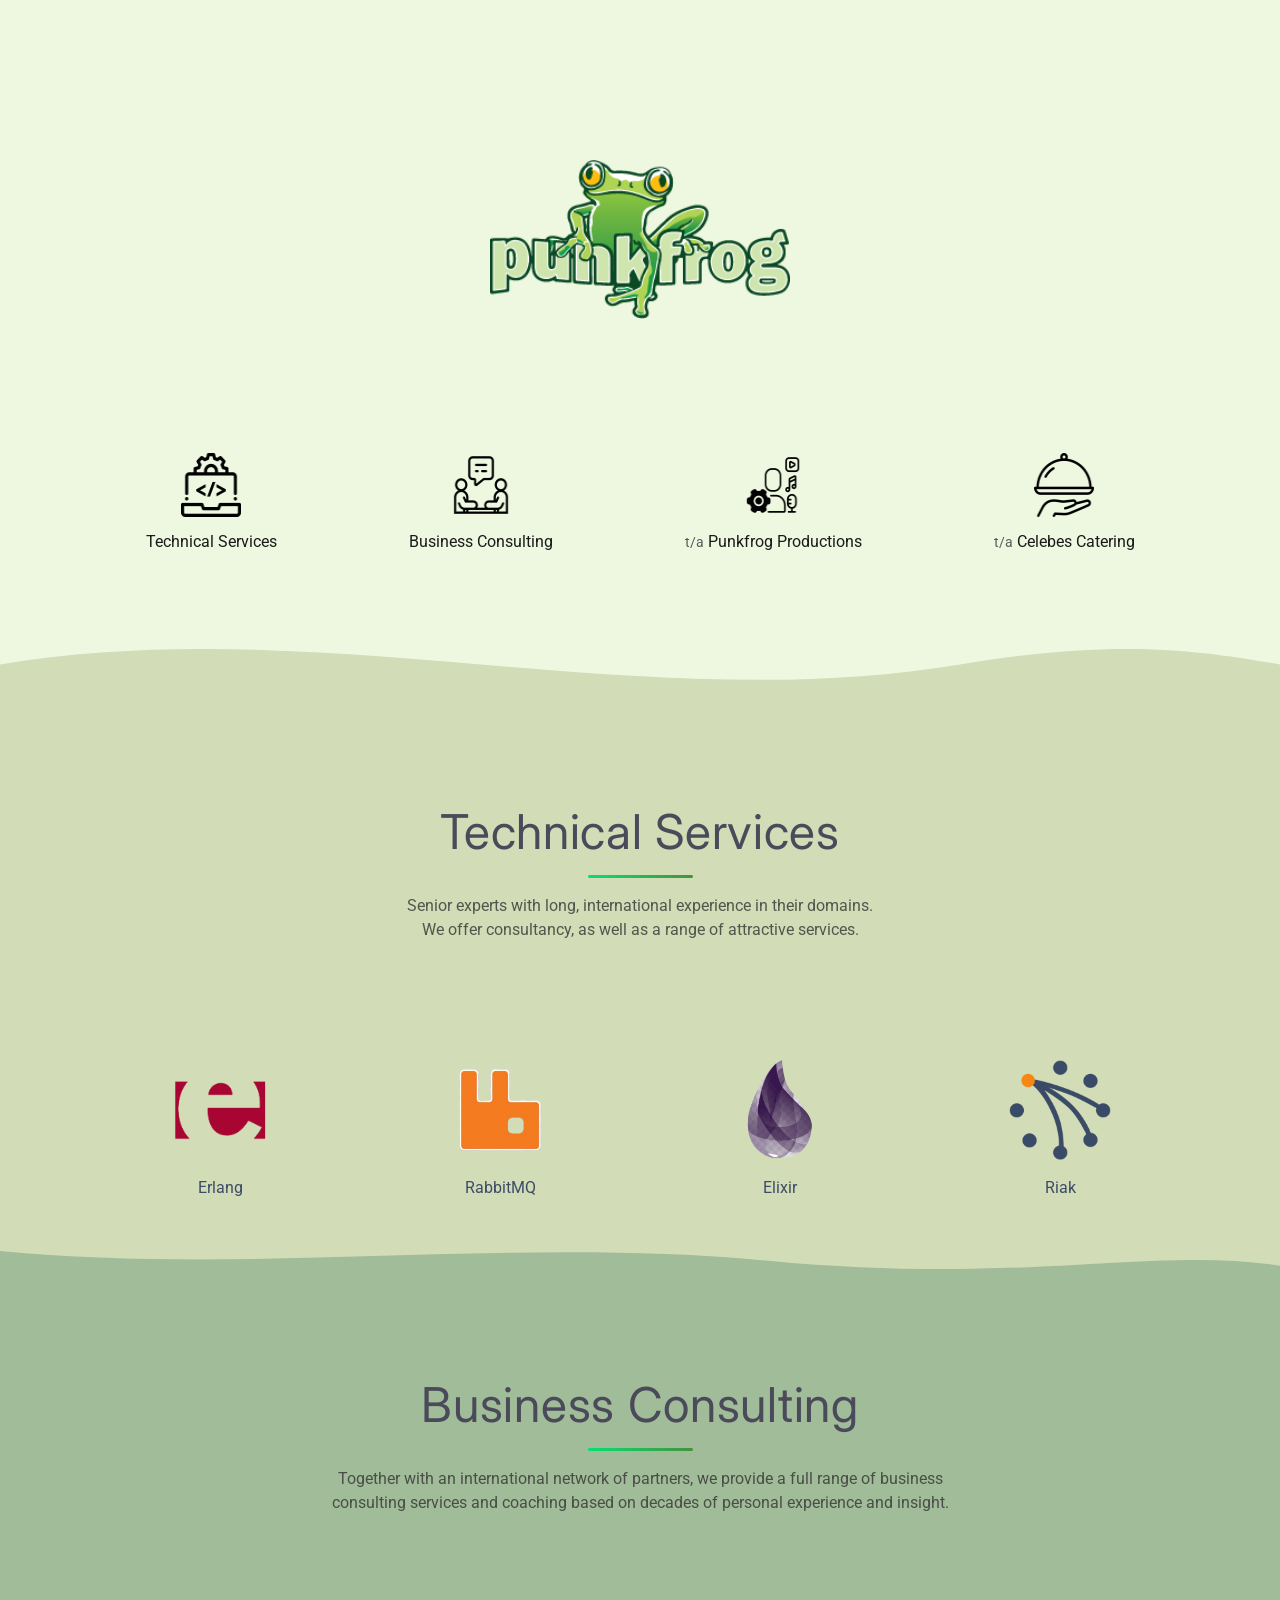
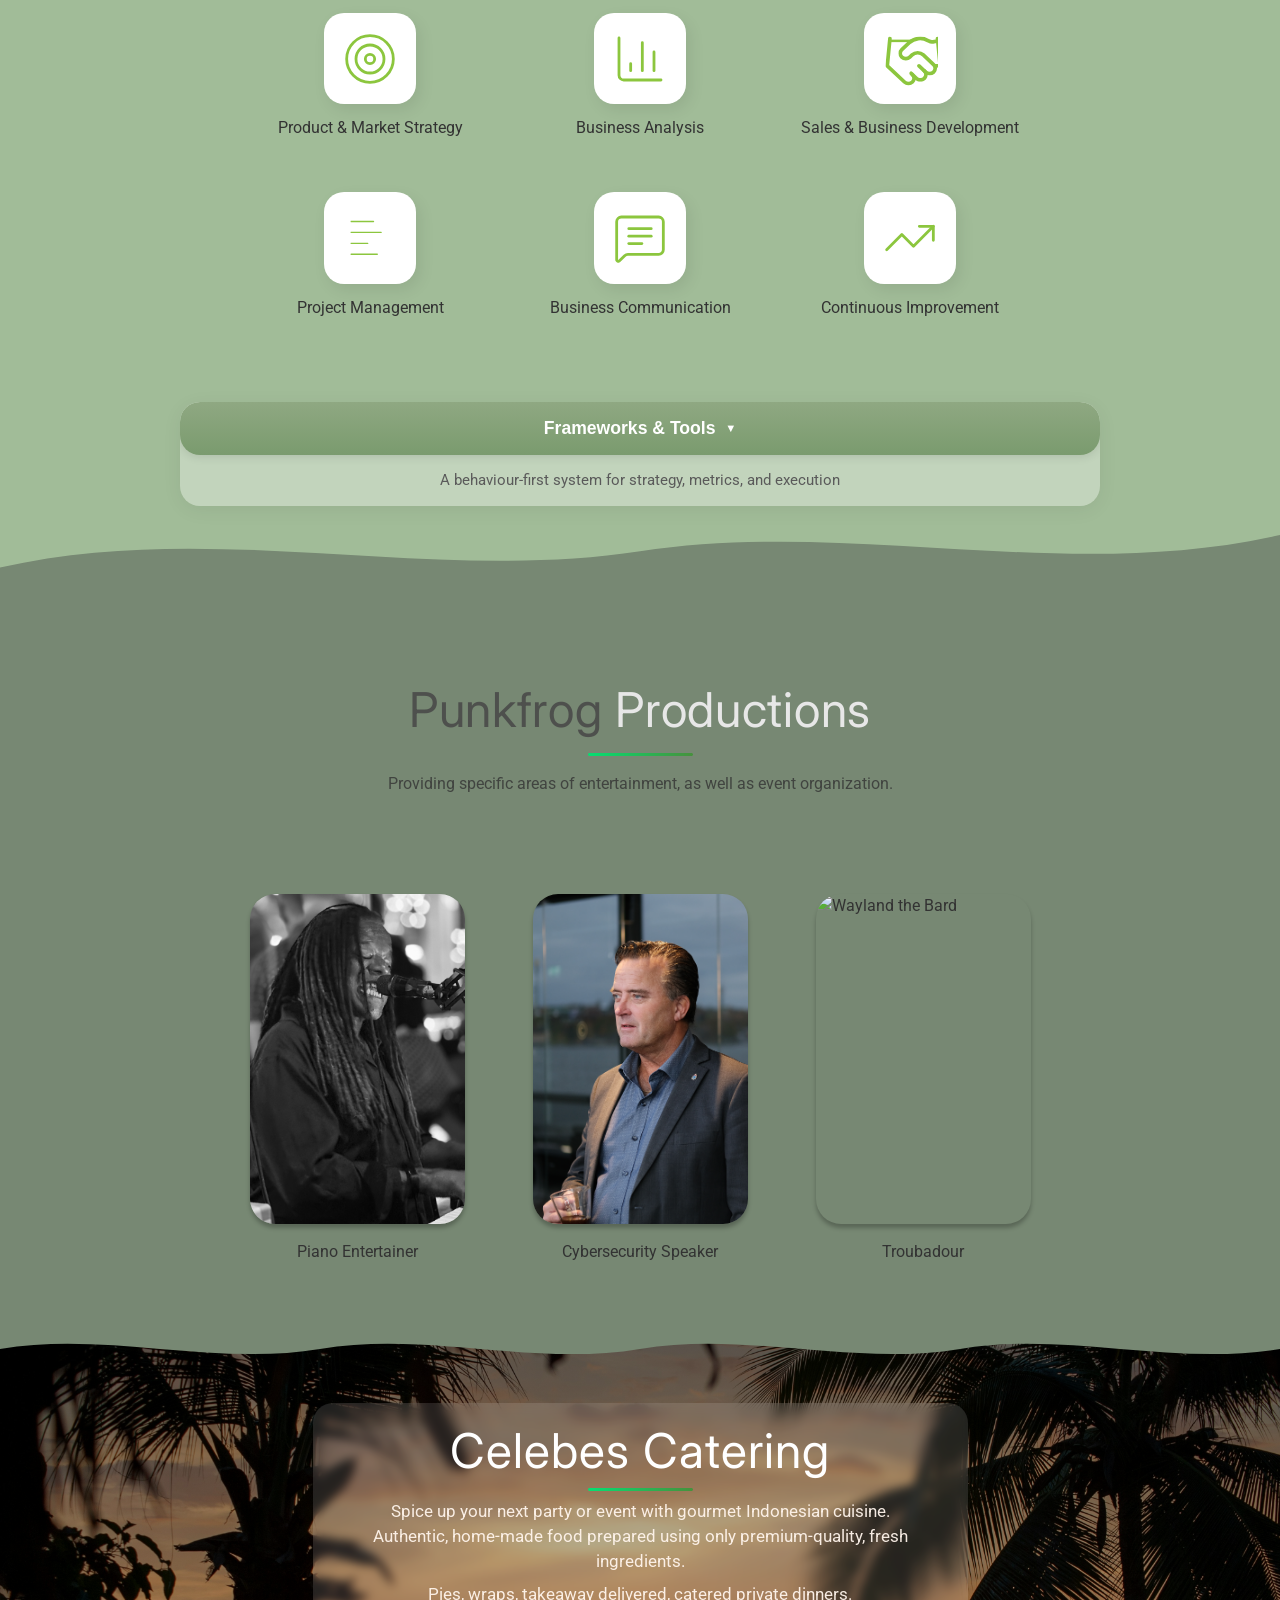
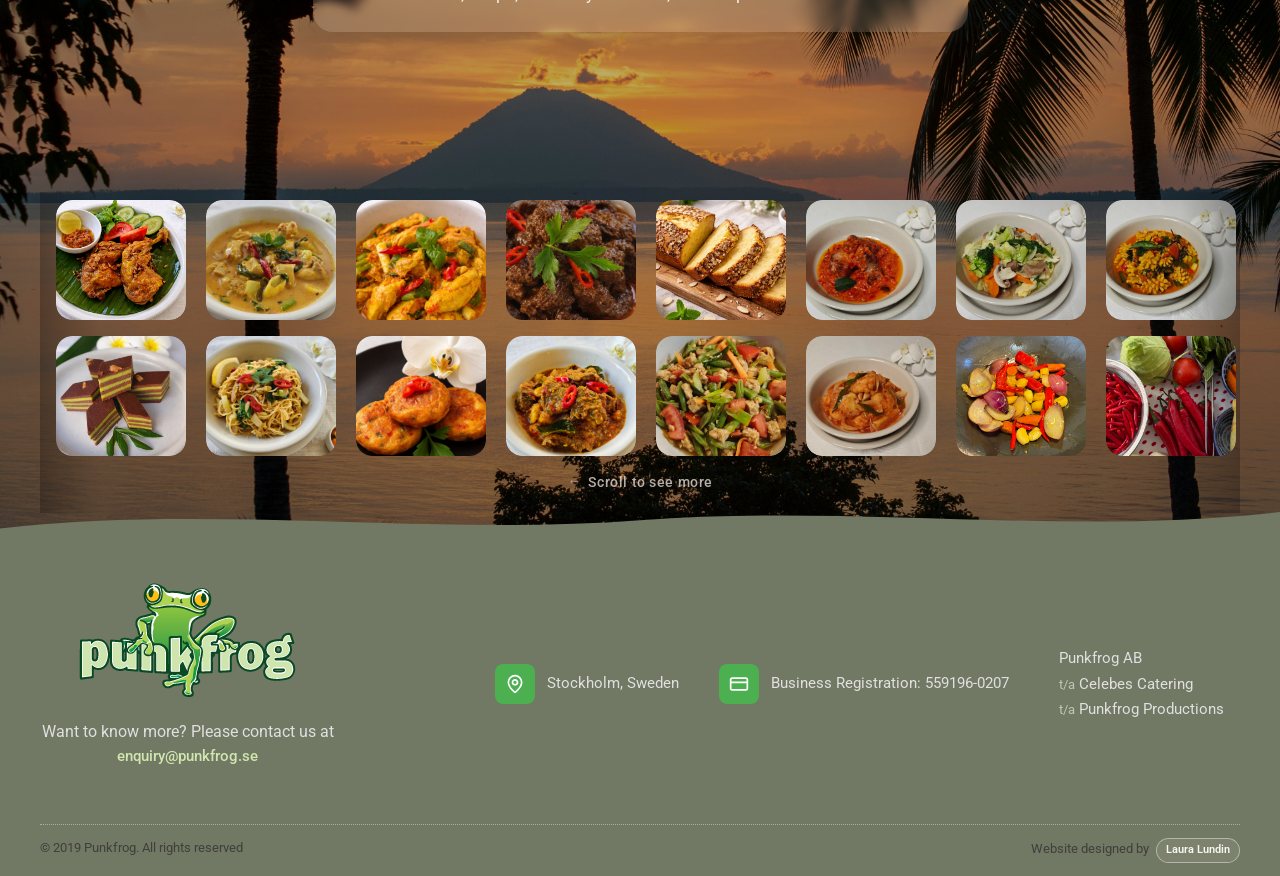
==== commit 5c3610f4: "update the footer designer link" ====
--- a/index.html
+++ b/index.html
@@ -748,9 +748,9 @@
 
         <section class="footer-copyright-container">
             <span class="footer-copyright-text">© 2019 Punkfrog. All rights reserved</span>
-            <span class="footer-designer">Liked this website? <a href="https://laura-lundin-portfolio.vercel.app/"
+            <span class="footer-designer">Website designed by <a href="https://laura-lundin-portfolio.vercel.app/"
                     class="footer-designer-link" target="_blank" rel="noopener noreferrer"
-                    aria-label="Visit Laura Lundin's design portfolio">Visit Laura Lundin's portfolio</a></span>
+                    aria-label="Visit Laura Lundin's design portfolio">Laura Lundin</a></span>
         </section>
     </footer>
 
